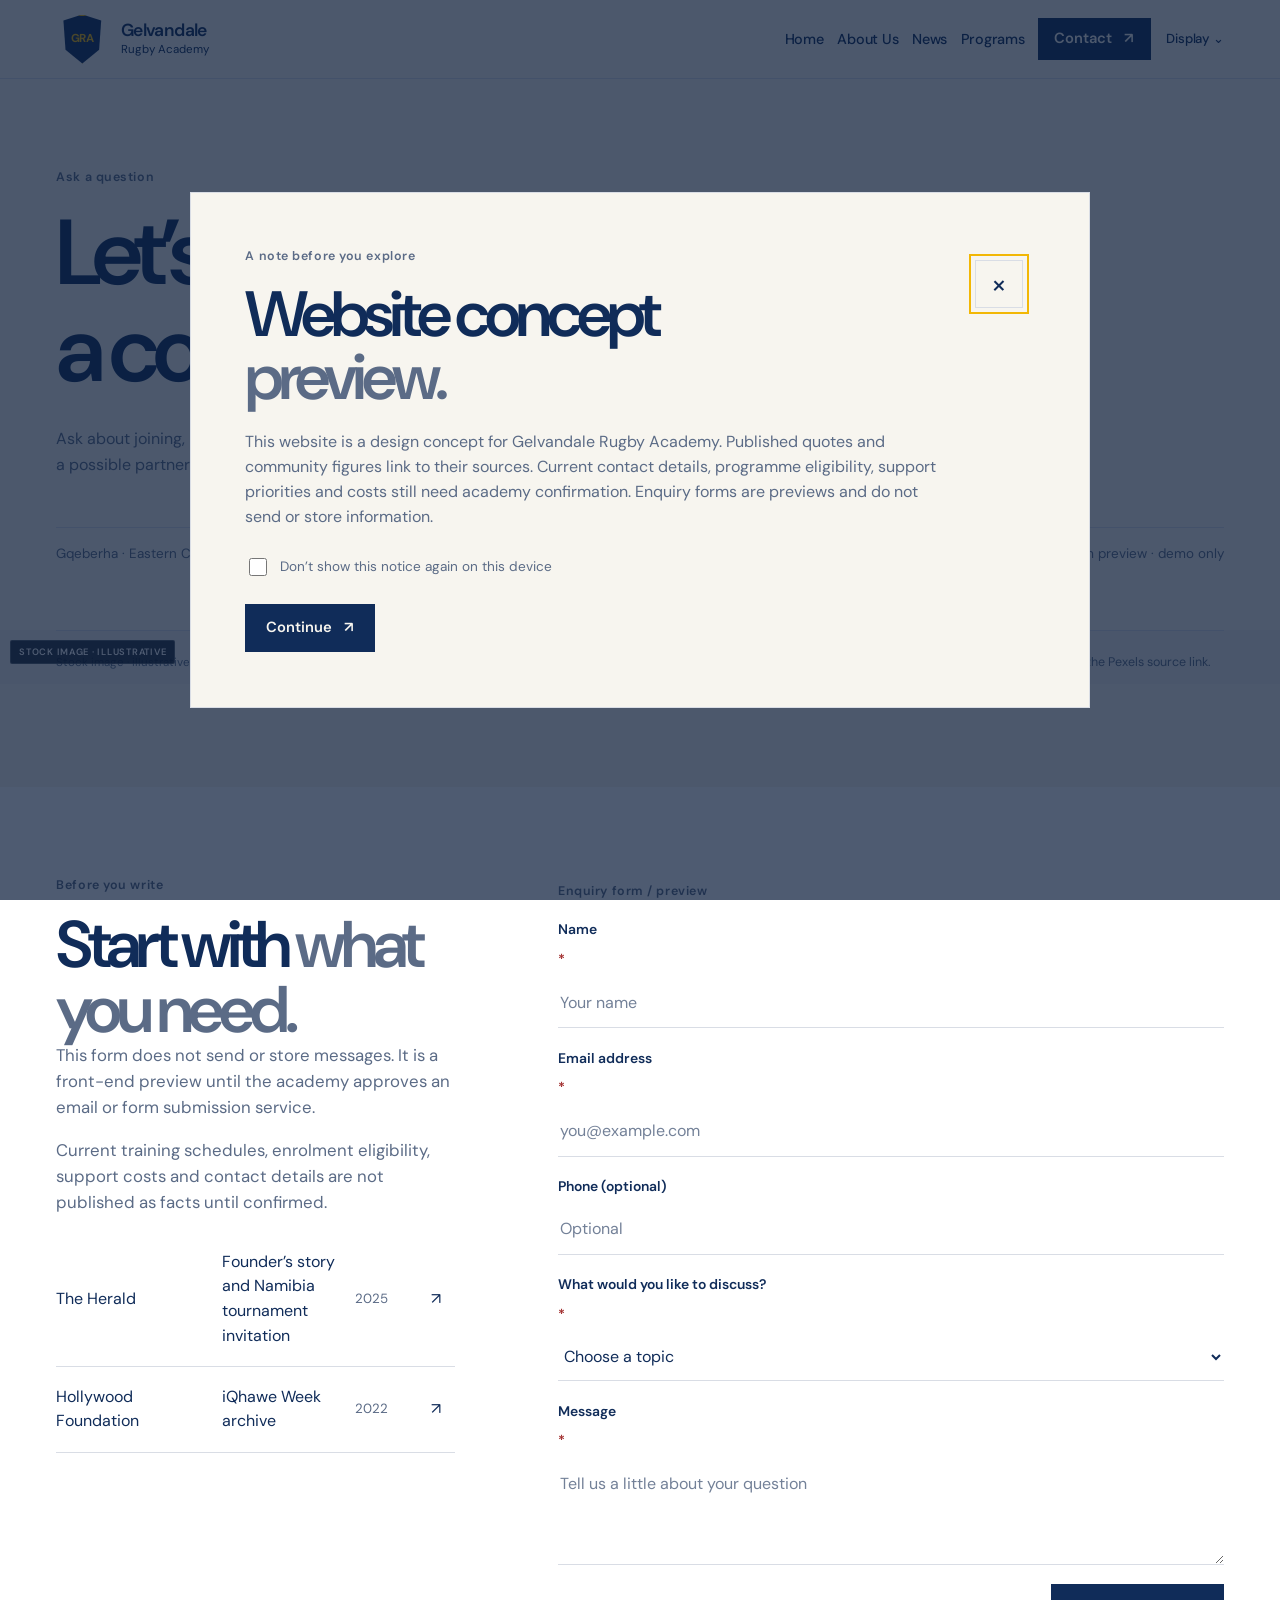
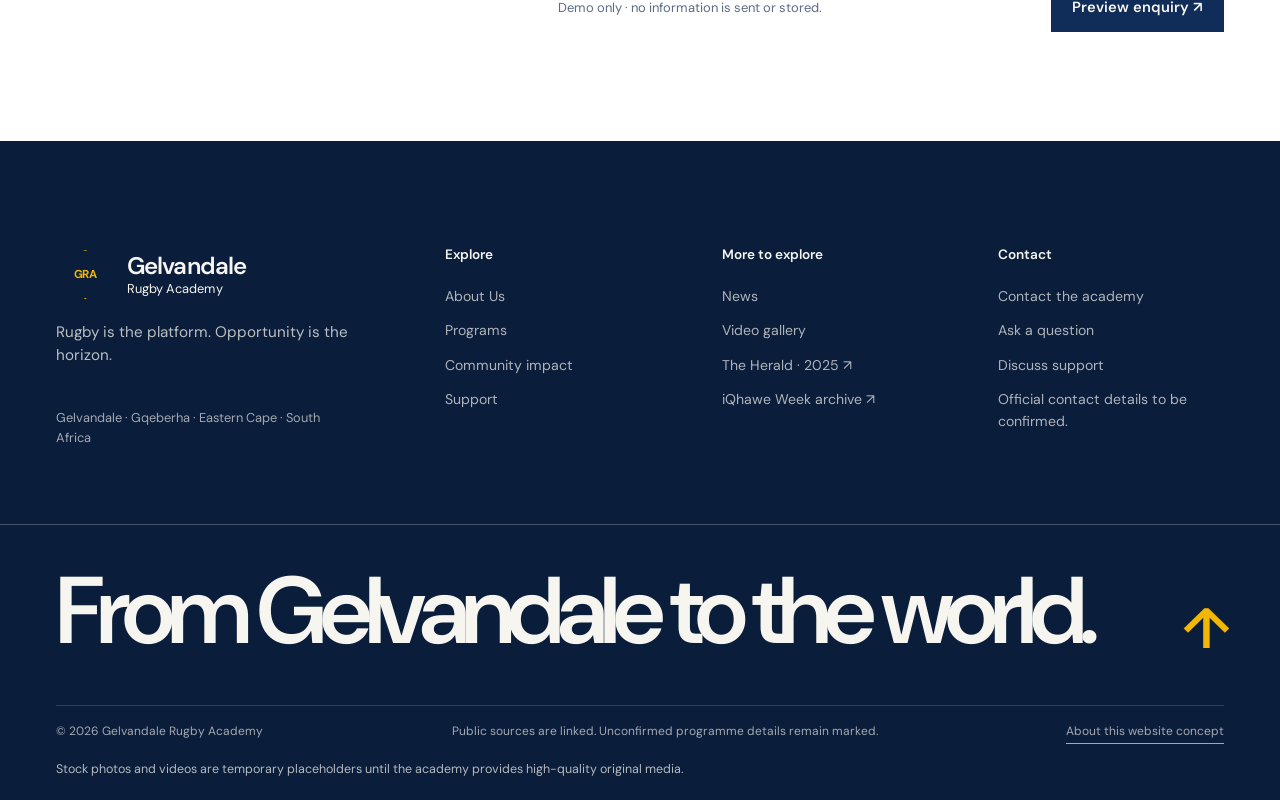
==== contact/index.html @ 2fa2b425 "gg" ====
<!DOCTYPE html>
<html lang="en-ZA"><head><meta charset="utf-8"><meta content="width=device-width,initial-scale=1" name="viewport"><meta content="#102c59" name="theme-color"><meta content="Prepare an enquiry for Gelvandale Rugby Academy. The form is a demo and does not send information." name="description"><title>Contact | Gelvandale Rugby Academy</title><link href="https://fonts.googleapis.com" rel="preconnect"><link crossorigin="" href="https://fonts.gstatic.com" rel="preconnect"><link href="https://fonts.googleapis.com/css2?family=DM+Sans:wght@400;600&amp;display=swap" rel="stylesheet"><link href="../styles.css" rel="stylesheet"></head><body data-page="contact"><a class="skip-link" href="#main-content">Skip to content</a><div aria-hidden="true" class="scroll-progress" id="scroll-progress"></div>
<header class="site-header" id="top">
<div class="nav-wrap page-shell">
<a aria-label="Gelvandale Rugby Academy home" class="brand" data-page-link="home" href="../index.html">
<span aria-hidden="true" class="brand-crest"><img alt="" data-crest="" data-crest-live="https://rugby-academy.netlify.app/gelvandale-rugby-academy-crest.jpg" data-crest-local="../assets/gelvandale-rugby-academy-crest.jpg" decoding="async" height="56" src="https://rugby-academy.netlify.app/gelvandale-rugby-academy-crest.jpg" width="50"><span class="brand-crest-fallback" hidden="">GRA</span></span>
<span class="brand-name">Gelvandale<span>Rugby Academy</span></span>
</a>
<nav aria-label="Main navigation" class="desktop-nav">
<a class="nav-link" data-page-link="home" href="../index.html">Home</a>
<a class="nav-link" data-page-link="our-story" href="../our-story/">About Us</a>
<a class="nav-link" data-page-link="news" href="../news/">News</a>
<a class="nav-link" data-page-link="player-pathway" href="../player-pathway/">Programs</a>
<a class="button button-primary button-nav" data-page-link="contact" href="../contact/">Contact <span aria-hidden="true">↗</span></a>
<div class="display-wrap">
<button aria-controls="display-menu" aria-expanded="false" class="nav-text-button" id="display-toggle" type="button">Display <span aria-hidden="true">⌄</span></button>
<div class="display-menu" hidden id="display-menu">
<p class="menu-heading">Make it comfortable</p>
<label class="setting-row"><span><b>Dark mode</b><small>A darker page surface</small></span><input data-preference="theme" id="dark-mode-toggle" role="switch" type="checkbox"></label>
<label class="setting-row"><span><b>Reduce animation</b><small>Less movement on the page</small></span><input data-preference="motion" id="reduce-motion-toggle" role="switch" type="checkbox"></label>
</div>
</div>
</nav>
<button aria-controls="mobile-nav" aria-expanded="false" aria-label="Open navigation menu" class="menu-toggle" id="menu-toggle" type="button"><span></span><span></span></button>
</div>
<div aria-hidden="true" aria-labelledby="mobile-nav-title" aria-modal="true" class="mobile-nav" hidden="" id="mobile-nav" role="dialog" tabindex="-1">
<div class="mobile-nav-frame">
<div class="mobile-nav-top">
<a aria-label="Gelvandale Rugby Academy home" class="mobile-menu-brand" data-page-link="home" href="../index.html">
<span aria-hidden="true" class="brand-crest"><img alt="" data-crest="" data-crest-live="https://rugby-academy.netlify.app/gelvandale-rugby-academy-crest.jpg" data-crest-local="../assets/gelvandale-rugby-academy-crest.jpg" decoding="async" height="52" src="https://rugby-academy.netlify.app/gelvandale-rugby-academy-crest.jpg" width="48"><span class="brand-crest-fallback" hidden="">GRA</span></span>
<span class="mobile-wordmark">Gelvandale<small>Rugby Academy</small></span>
</a>
<span class="mobile-nav-context">Gqeberha <span aria-hidden="true">/</span> Eastern Cape</span>
<button aria-label="Close navigation menu" class="mobile-nav-close" id="mobile-nav-close" type="button"><span>Close</span><b aria-hidden="true">×</b></button>
</div>
<div class="mobile-nav-intro">
<p class="descriptor">Explore the academy</p>
<h2 id="mobile-nav-title">Choose your next step.</h2>
</div>
<nav aria-label="Primary navigation" class="mobile-nav-links">
<a class="mobile-nav-link" data-page-link="home" href="../index.html"><span class="mobile-nav-index">01</span><span class="mobile-nav-label">Home<small>Start here</small></span><span aria-hidden="true" class="mobile-nav-arrow">↗</span></a>
<a class="mobile-nav-link" data-page-link="our-story" href="../our-story/"><span class="mobile-nav-index">02</span><span class="mobile-nav-label">About Us<small>Purpose and people</small></span><span aria-hidden="true" class="mobile-nav-arrow">↗</span></a>
<a class="mobile-nav-link" data-page-link="news" href="../news/"><span class="mobile-nav-index">03</span><span class="mobile-nav-label">News<small>Published stories and updates</small></span><span aria-hidden="true" class="mobile-nav-arrow">↗</span></a>
<a class="mobile-nav-link" data-page-link="player-pathway" href="../player-pathway/"><span class="mobile-nav-index">04</span><span class="mobile-nav-label">Programs<small>Explore development pathways</small></span><span aria-hidden="true" class="mobile-nav-arrow">↗</span></a>
<a class="mobile-nav-link" data-page-link="contact" href="../contact/"><span class="mobile-nav-index">05</span><span class="mobile-nav-label">Contact<small>Ask the academy a question</small></span><span aria-hidden="true" class="mobile-nav-arrow">↗</span></a>
</nav>
<div class="mobile-nav-bottom">
<div class="mobile-nav-bottom-copy"><span class="mobile-nav-eyebrow">A clear next step</span><p>Explore Programs, then contact the academy when you’re ready.</p></div>
</div>
<details class="mobile-display-settings">
<summary>Display preferences <span aria-hidden="true">＋</span></summary>
<div class="mobile-display-options">
<label class="setting-row"><span><b>Dark mode</b><small>Use a darker page surface</small></span><input data-preference="theme" id="dark-mode-toggle-mobile" role="switch" type="checkbox"></label>
<label class="setting-row"><span><b>Reduce animation</b><small>Reduce moving effects</small></span><input data-preference="motion" id="reduce-motion-toggle-mobile" role="switch" type="checkbox"></label>
</div>
</details>
</div>
</div>
</header><main id="main-content"><section class="inner-hero" id="ask"><div class="page-shell" data-reveal=""><p class="descriptor">Ask a question</p><h1 class="display-title"><span class="title-line-parent"><span class="title-line">Let’s start</span></span><span class="title-line-parent"><span class="title-line">a conversation.</span></span></h1><p class="hero-description">Ask about joining, player development, education pathways, community support or a possible partnership. Official contact details need confirmation.</p><div class="inner-meta"><span>Gqeberha · Eastern Cape</span><span>Enquiry form preview · demo only</span></div></div></section><figure class="source-feature page-shell" data-reveal=""><img alt="Men playing rugby on a field; temporary Pexels stock image, not a Gelvandale Rugby Academy photograph." data-public-media="" data-stock-placeholder="" decoding="async" loading="lazy" src="https://images.pexels.com/photos/3693105/pexels-photo-3693105.jpeg?auto=compress&amp;cs=tinysrgb&amp;w=1400"><span aria-hidden="true" class="stock-media-badge">STOCK IMAGE · ILLUSTRATIVE</span><figcaption><span>Stock image · illustrative placeholder</span><a href="https://www.pexels.com/photo/photo-of-men-playing-rugby-3693105/" rel="noopener noreferrer" target="_blank">Open Pexels stock source ↗</a></figcaption></figure>
<section class="inner-section"><div class="page-shell inner-two-col" data-reveal=""><div><p class="descriptor">Before you write</p><h2 class="section-title">Start with <span>what you need.</span></h2><div class="inner-copy"><p>This form does not send or store messages. It is a front-end preview until the academy approves an email or form submission service.</p><p>Current training schedules, enrolment eligibility, support costs and contact details are not published as facts until confirmed.</p></div><div class="source-row" data-reveal=""><span>The Herald</span><a href="https://theherald.co.za/sport/rugby/2025-10-21-gelvandale-rugby-academy-invited-to-play-in-namibia/" rel="noopener noreferrer" target="_blank">Founder’s story and Namibia tournament invitation</a><small>2025</small><span aria-hidden="true">↗</span></div><div class="source-row" data-reveal=""><span>Hollywood Foundation</span><a href="https://hollywoodfoundation.co.za/category/iqhawe-week/" rel="noopener noreferrer" target="_blank">iQhawe Week archive</a><small>2022</small><span aria-hidden="true">↗</span></div></div><div class="start-panel"><p class="descriptor">Enquiry form / preview</p><form class="enquiry-form" data-demo-form="" id="demo-enquiry-form"><label>Name <span aria-hidden="true">*</span><input autocomplete="name" name="name" placeholder="Your name" required=""></label><label>Email address <span aria-hidden="true">*</span><input autocomplete="email" name="email" placeholder="you@example.com" required="" type="email"></label><label>Phone (optional)<input autocomplete="tel" name="phone" placeholder="Optional" type="tel"></label><label>What would you like to discuss? <span aria-hidden="true">*</span><select id="enquiry-topic" name="topic" required=""><option value="">Choose a topic</option><option>Joining the academy</option><option>Player development</option><option>Education pathway</option><option>Player pathway</option><option>Partnership or sponsorship</option><option>Community support</option><option>Media enquiry</option><option>Other</option></select></label><label>Message <span aria-hidden="true">*</span><textarea name="message" placeholder="Tell us a little about your question" required=""></textarea></label><div class="form-submit-row"><span class="form-demo-note">Demo only · no information is sent or stored.</span><button class="button button-primary" type="submit">Preview enquiry ↗</button></div><p aria-live="polite" class="form-status" data-form-status="" role="status"></p></form></div></div></section></main><footer class="site-footer"><div class="page-shell footer-main"><div class="footer-brand"><a class="brand brand-footer" href="../index.html"><span aria-hidden="true" class="brand-crest"><img alt="" data-crest="" data-crest-live="https://rugby-academy.netlify.app/gelvandale-rugby-academy-crest.jpg" data-crest-local="../assets/gelvandale-rugby-academy-crest.jpg" decoding="async" height="56" src="https://rugby-academy.netlify.app/gelvandale-rugby-academy-crest.jpg" width="50"><span class="brand-crest-fallback" hidden="">GRA</span></span><span class="brand-name">Gelvandale<span>Rugby Academy</span></span></a><p>Rugby is the platform. Opportunity is the horizon.</p><p class="footer-location">Gelvandale · Gqeberha · Eastern Cape · South Africa</p></div><div class="footer-link-group"><h2>Explore</h2><a href="../our-story/">About Us</a><a href="../player-pathway/">Programs</a><a href="../impact/">Community impact</a><a href="../support/">Support</a></div><div class="footer-link-group"><h2>More to explore</h2><a href="../news/">News</a><a href="../media/">Video gallery</a><a href="https://theherald.co.za/sport/rugby/2025-10-21-gelvandale-rugby-academy-invited-to-play-in-namibia/" rel="noopener noreferrer" target="_blank">The Herald · 2025 ↗</a><a href="https://hollywoodfoundation.co.za/category/iqhawe-week/" rel="noopener noreferrer" target="_blank">iQhawe Week archive ↗</a></div><div class="footer-link-group"><h2>Contact</h2><a href="../contact/">Contact the academy</a><a href="../contact/#ask">Ask a question</a><a href="../support/">Discuss support</a><p class="footer-placeholder">Official contact details to be confirmed.</p></div></div><div class="page-shell footer-bottom"><a class="footer-bigline" href="../index.html#top">From Gelvandale to the world. <span aria-hidden="true">↑</span></a><div class="footer-legal"><span>© <span data-year="">2026</span> Gelvandale Rugby Academy</span><span>Public sources are linked. Unconfirmed programme details remain marked.</span><button data-open-concept="" type="button">About this website concept</button><span class="stock-media-notice">Stock photos and videos are temporary placeholders until the academy provides high-quality original media.</span></div></div></footer><a class="mobile-fixed-cta" href="../contact/">Contact the academy <span aria-hidden="true">↗</span></a><div aria-hidden="true" class="cursor-magnet" id="cursor-magnet">Open</div><dialog aria-labelledby="concept-title" class="concept-dialog" id="concept-dialog"><button aria-label="Close concept notice" class="dialog-close" data-concept-close="" type="button">×</button><p class="descriptor">A note before you explore</p><h2 class="section-title" id="concept-title">Website concept <span>preview.</span></h2><p>This website is a design concept for Gelvandale Rugby Academy. Published quotes and community figures link to their sources. Current contact details, programme eligibility, support priorities and costs still need academy confirmation. Enquiry forms are previews and do not send or store information.</p><label class="concept-remember"><input id="concept-remember" type="checkbox"> Don’t show this notice again on this device</label><button class="button button-primary" data-concept-close="" type="button">Continue <span aria-hidden="true">↗</span></button></dialog><script defer src="https://cdn.jsdelivr.net/npm/gsap@3.13.0/dist/gsap.min.js"></script><script defer src="https://cdn.jsdelivr.net/npm/gsap@3.13.0/dist/ScrollTrigger.min.js"></script><script defer src="https://cdn.jsdelivr.net/npm/gsap@3.13.0/dist/SplitText.min.js"></script><script defer src="https://cdn.jsdelivr.net/npm/lenis@1.1.20/dist/lenis.min.js"></script><script defer src="../script.js"></script></body></html>
---- styles.css ----
:root {
  color-scheme: light;
  --navy: #102c59;
  --navy-deep: #0a1d3b;
  --gold: #f2b705;
  --paper: #f7f5ef;
  --ink: #102c59;
  --ink-muted: #5b6b86;
  --line: #d9dde5;
  --surface: #ffffff;
  --surface-soft: #f0efe9;
  --on-navy: #f7f5ef;
  --button-primary-bg: #102c59;
  --button-primary-fg: #f7f5ef;
  --button-secondary-bg: #f2b705;
  --button-secondary-fg: #102c59;
  --font: "DM Sans", system-ui, -apple-system, BlinkMacSystemFont, "Segoe UI", sans-serif;
  --shell: 1480px;
  --gutter: clamp(1.1rem, 4.4vw, 5.75rem);
  --space-section: clamp(5.25rem, 13vh, 10.5rem);
  --ease: cubic-bezier(.22,.61,.36,1);
  --t-fast: .2s;
  --t-normal: .45s;
}
html[data-theme="dark"] {
  color-scheme: dark;
  --paper: #0a1d3b;
  --ink: #f7f5ef;
  --ink-muted: #c2ccdc;
  --line: #314563;
  --surface: #102c59;
  --surface-soft: #102746;
  --on-navy: #f7f5ef;
  --button-primary-bg: #f7f5ef;
  --button-primary-fg: #0a1d3b;
  --button-secondary-bg: #f2b705;
  --button-secondary-fg: #102c59;
}
* { box-sizing: border-box; }
html { scroll-behavior: smooth; scroll-padding-top: 6rem; background: var(--paper); }
body { margin: 0; background: var(--paper); color: var(--ink); font-family: var(--font); font-weight: 400; line-height: 1.55; -webkit-font-smoothing: antialiased; text-rendering: optimizeLegibility; transition: background-color .25s, color .25s; }
body.menu-open, body.dialog-open { overflow: hidden; }
img, video, iframe { max-width: 100%; }
img { display: block; width: 100%; height: auto; }
button, input, select, textarea { font: inherit; }
button, a { -webkit-tap-highlight-color: transparent; }
a { color: inherit; text-decoration: none; }
button { color: inherit; }
button:focus-visible, a:focus-visible, input:focus-visible, select:focus-visible, textarea:focus-visible, summary:focus-visible { outline: 2px solid var(--gold); outline-offset: 4px; }
[hidden] { display: none !important; }
::selection { background: var(--gold); color: var(--navy); }
.page-shell { width: min(var(--shell), 100%); margin-inline: auto; padding-inline: var(--gutter); }
.section-pad { padding-block: var(--space-section); }
.skip-link { position: fixed; z-index: 2000; left: 1rem; top: 1rem; padding: .8rem 1rem; background: var(--gold); color: var(--navy); transform: translateY(-180%); }
.skip-link:focus { transform: translateY(0); }
.sr-only { position: absolute !important; width: 1px; height: 1px; padding: 0; margin: -1px; overflow: hidden; clip: rect(0,0,0,0); white-space: nowrap; border: 0; }
.scroll-progress { position: fixed; inset: 0 auto auto 0; z-index: 1500; height: 3px; width: 100%; background: var(--gold); transform: scaleX(0); transform-origin: left; pointer-events: none; }

/* Header */
.site-header { position: sticky; top: 0; z-index: 1000; background: var(--paper); border-bottom: 1px solid var(--line); }
.nav-wrap { min-height: 84px; display: flex; align-items: center; justify-content: space-between; gap: clamp(1rem, 2.4vw, 2.8rem); }
.brand { flex: 0 0 auto; display: inline-flex; align-items: center; gap: .78rem; min-width: 0; text-decoration: none; }
.brand:focus-visible { outline: 2px solid var(--gold); outline-offset: 5px; }
.brand:hover .brand-name { color: var(--ink-muted); }
.brand-crest { display: grid; place-items: center; width: 52px; height: 56px; flex: 0 0 52px; border: 0; background: transparent; color: var(--ink); overflow: visible; }
.brand-crest img { display: block; width: 100%; height: 100%; object-fit: contain; object-position: center; }
.brand-crest-fallback { display: grid; place-items: center; width: 42px; height: 49px; border: 1px solid var(--gold); background: var(--navy); color: var(--gold); clip-path: polygon(50% 0, 95% 12%, 90% 72%, 50% 100%, 10% 72%, 5% 12%); font-size: .72rem; font-weight: 700; letter-spacing: -.03em; }
.brand-crest-fallback[hidden] { display: none !important; }
.brand-name { display: grid; font-size: 1.09rem; font-weight: 600; letter-spacing: -.035em; line-height: 1.03; white-space: nowrap; }
.brand-name span { margin-top: .22rem; font-size: .72rem; font-weight: 400; letter-spacing: .005em; }
.desktop-nav { display: flex; align-items: center; justify-content: flex-end; gap: clamp(.85rem, 1.45vw, 1.45rem); margin-left: auto; }
.desktop-nav > a:not(.button), .nav-text-button { color: var(--ink); font-size: .9rem; font-weight: 500; letter-spacing: -.015em; position: relative; white-space: nowrap; text-decoration: none; }
.desktop-nav > a:not(.button)::after, .nav-text-button::after { content: ""; position: absolute; left: 0; right: 100%; bottom: -.35rem; height: 1px; background: currentColor; transition: right var(--t-fast) var(--ease); }
.desktop-nav > a:not(.button):hover::after, .nav-text-button:hover::after, .desktop-nav > a[aria-current="page"]::after { right: 0; }
.nav-text-button { padding: .55rem 0; border: 0; background: transparent; cursor: pointer; }
.display-wrap { position: relative; }
.display-menu { position: absolute; right: -1.4rem; top: calc(100% + 1.1rem); width: min(325px, calc(100vw - 2rem)); padding: 1.35rem; background: var(--surface); border: 1px solid var(--line); z-index: 30; }
.menu-heading { margin: 0 0 1rem; font-size: 1.1rem; font-weight: 600; letter-spacing: -.03em; }
.setting-row { display: flex; align-items: center; justify-content: space-between; gap: 1rem; padding-block: 1rem; border-top: 1px solid var(--line); cursor: pointer; }
.setting-row b, .setting-row small { display: block; }
.setting-row b { font-size: .94rem; font-weight: 600; }
.setting-row small { margin-top: .25rem; color: var(--ink-muted); font-size: .79rem; }
.setting-row input { width: 2.5rem; height: 1.35rem; flex: 0 0 auto; accent-color: var(--gold); cursor: pointer; }
.button { display: inline-flex; min-height: 48px; align-items: center; justify-content: center; gap: .75rem; border: 1px solid transparent; padding: .8rem 1.25rem; border-radius: 0; text-align: center; font-weight: 600; font-size: .92rem; line-height: 1.2; cursor: pointer; transition: transform var(--t-fast) var(--ease), background-color var(--t-fast), color var(--t-fast); }
.button:hover { transform: translateY(-2px); }
.button-primary { background: var(--button-primary-bg); color: var(--button-primary-fg); }
.button-secondary { background: var(--button-secondary-bg); color: var(--button-secondary-fg); }
.button-outline { border-color: currentColor; color: inherit; background: transparent; }
.button-nav { min-height: 44px; padding: .72rem 1.05rem; white-space: nowrap; flex: 0 0 auto; }
.menu-toggle { display: none; flex: 0 0 46px; width: 46px; height: 46px; background: transparent; border: 1px solid var(--line); align-items: center; justify-content: center; flex-direction: column; gap: 6px; cursor: pointer; }
.menu-toggle:focus-visible, .mobile-nav-close:focus-visible, .nav-text-button:focus-visible { outline: 2px solid var(--gold); outline-offset: 3px; }
.menu-toggle span { display: block; width: 18px; height: 2px; background: currentColor; transition: transform var(--t-fast), width var(--t-fast); }
.mobile-nav { position: fixed; inset: 0; z-index: 1200; overflow-y: auto; background: var(--navy-deep); color: var(--on-navy); padding: clamp(1.25rem, 4vw, 3rem) var(--gutter) 2rem; display: flex; flex-direction: column; }
.mobile-nav-top { display: flex; align-items: flex-start; justify-content: space-between; padding-bottom: 2rem; border-bottom: 1px solid rgba(247,245,239,.25); }
.mobile-nav-top > span { display: grid; font-size: 1.2rem; font-weight: 600; letter-spacing: -.05em; line-height: 1.1; }
.mobile-nav-top small { margin-top: .3rem; font-size: .75rem; font-weight: 400; letter-spacing: .01em; }
.mobile-nav-close { display: flex; align-items: center; gap: .65rem; background: transparent; border: 0; font-size: .9rem; cursor: pointer; }
.mobile-nav-close b { font-size: 1.9rem; font-weight: 400; line-height: .8; }
.mobile-nav > a { display: flex; align-items: baseline; gap: 1rem; padding: .55rem 0; border-bottom: 1px solid rgba(247,245,239,.16); font-size: clamp(2.1rem, 8.7vw, 4.7rem); font-weight: 600; letter-spacing: -.065em; line-height: 1.08; }
.mobile-nav > a span { flex: 0 0 2rem; font-size: .83rem; letter-spacing: 0; color: var(--gold); font-weight: 400; }
.mobile-nav-bottom { margin-top: auto; padding-top: 2.2rem; display: flex; align-items: center; justify-content: space-between; gap: 1.5rem; flex-wrap: wrap; }
.mobile-nav-bottom p { margin: 0; font-size: .92rem; color: rgba(247,245,239,.75); }

/* Type and links */
.descriptor { margin: 0 0 1.2rem; color: var(--ink-muted); font-size: .78rem; font-weight: 600; letter-spacing: .045em; line-height: 1.35; }
.display-title, .section-title { margin: 0; font-weight: 600; letter-spacing: -.075em; line-height: .98; }
.display-title { font-size: clamp(3.2rem, 7.2vw, 8.8rem); max-width: 10ch; }
.title-line-parent { display: block; overflow: clip; padding-block: .035em; }
.title-line { display: block; }
.section-title { font-size: clamp(2.6rem, 5.15vw, 6.1rem); max-width: 14ch; }
.section-title > span { color: var(--ink-muted); }
.text-link, .text-link-button { display: inline-flex; align-items: center; gap: .55rem; width: fit-content; padding: 0 0 .25rem; border: 0; border-bottom: 1px solid currentColor; background: transparent; color: inherit; font-weight: 600; font-size: .93rem; text-align: left; cursor: pointer; }
.text-link span, .text-link-button span { transition: transform var(--t-fast) var(--ease); }
.text-link:hover span, .text-link-button:hover span { transform: translate(3px, -2px); }
.button-row { display: flex; align-items: center; flex-wrap: wrap; gap: 1.3rem; margin-top: 2rem; }
.section-heading { max-width: 850px; margin-bottom: clamp(2rem, 5vw, 4.5rem); }
.section-heading > p:not(.descriptor) { max-width: 52ch; margin: 1.6rem 0 0; color: var(--ink-muted); font-size: clamp(1rem, 1.1vw, 1.15rem); }
.heading-with-link { display: flex; align-items: flex-end; justify-content: space-between; gap: 2rem; max-width: none; }
.heading-with-link > .text-link { flex: 0 0 auto; margin-bottom: .5rem; }

/* Hero */
.hero { padding-top: clamp(3rem, 8vh, 6.8rem); padding-bottom: 1.5rem; overflow: clip; }
.hero-layout { display: grid; grid-template-columns: minmax(0, .92fr) minmax(0, 1.08fr); gap: clamp(2rem, 5vw, 6.5rem); align-items: center; }
.hero-copy { padding-block: 1.4rem; }
.hero-copy .descriptor { margin-bottom: 1.6rem; }
.hero-subline { margin: 1.65rem 0 .5rem; font-size: clamp(1.25rem, 1.8vw, 1.85rem); font-weight: 600; letter-spacing: -.04em; }
.hero-description { max-width: 47ch; margin: 1rem 0 0; color: var(--ink-muted); font-size: clamp(1rem, 1.15vw, 1.15rem); line-height: 1.65; }
.hero-note { margin: 2rem 0 0; max-width: 35ch; padding-left: 1rem; border-left: 2px solid var(--gold); font-size: .83rem; color: var(--ink-muted); }
.hero-media-grid { display: grid; grid-template-columns: 1fr .72fr .72fr; grid-template-rows: repeat(3, minmax(110px, 1fr)); gap: clamp(.45rem, 1.15vw, 1rem); min-height: min(67vh, 730px); }
.hero-media { position: relative; overflow: hidden; background: var(--surface-soft); min-width: 0; }
.hero-media .inline-video, .hero-media .video-trigger { height: 100%; }
.hero-media-one { grid-column: 1 / 3; grid-row: 1 / 3; }
.hero-media-two { grid-column: 3; grid-row: 1; }
.hero-media-three { grid-column: 3; grid-row: 2; }
.hero-media-four { grid-column: 1; grid-row: 3; }
.hero-media-five { grid-column: 2 / 4; grid-row: 3; }
.hero-media-six { display: none; }
.inline-video { position: relative; width: 100%; aspect-ratio: 16 / 9; overflow: hidden; background: #0a1d3b; }
.inline-video iframe { position: absolute; inset: 0; width: 100%; height: 100%; border: 0; }
.video-trigger { position: absolute; inset: 0; display: block; width: 100%; height: 100%; padding: 0; border: 0; overflow: hidden; background: #0a1d3b; cursor: pointer; text-align: left; }
.video-trigger img { width: 100%; height: 100%; object-fit: cover; transition: transform .7s var(--ease); }
.video-trigger:hover img { transform: scale(1.035); }
.video-play { position: absolute; left: 1rem; bottom: 1rem; display: grid; place-items: center; width: 2.6rem; height: 2.6rem; border-radius: 50%; background: var(--gold); color: var(--navy); font-size: .72rem; padding-left: 2px; }
.video-chip { position: absolute; left: 4.2rem; bottom: 1.35rem; color: #fff; font-size: .74rem; font-weight: 600; text-shadow: 0 1px 8px rgba(0,0,0,.6); }
.hero-media-one .video-play { width: 3.2rem; height: 3.2rem; }
.hero-foot { display: flex; justify-content: space-between; gap: 1rem; padding-top: 1.35rem; color: var(--ink-muted); font-size: .85rem; }
.hero-foot i { padding-left: .45rem; color: var(--ink); font-style: normal; }

/* Pathways */
.pathways { background: var(--paper); }
.pathway-grid { display: grid; grid-template-columns: repeat(4, minmax(0, 1fr)); gap: clamp(1rem, 2vw, 2rem); }
.pathway-card { min-width: 0; }
.pathway-image-button { position: relative; display: block; aspect-ratio: 4 / 5; padding: 0; border: 0; background: var(--surface-soft); overflow: hidden; width: 100%; text-align: left; cursor: pointer; }
.pathway-image-button img { width: 100%; height: 100%; object-fit: cover; transition: transform .7s var(--ease); }
.pathway-image-button:hover img { transform: scale(1.035); }
.pathway-number { position: absolute; top: 1rem; left: 1rem; font-size: .85rem; color: #fff; text-shadow: 0 1px 8px rgba(0,0,0,.65); }
.pathway-open { position: absolute; right: .85rem; bottom: .85rem; display: grid; place-items: center; width: 2.8rem; height: 2.8rem; background: var(--gold); color: var(--navy); font-size: 1.2rem; }
.pathway-card-copy { padding-top: 1.2rem; }
.pathway-card-copy .descriptor { margin-bottom: .65rem; }
.pathway-card h3, .media-card h3, .support-card h3 { margin: 0; font-size: clamp(1.3rem, 1.7vw, 1.8rem); line-height: 1.13; letter-spacing: -.045em; font-weight: 600; }
.pathway-card-copy > p:not(.descriptor) { min-height: 5.3rem; margin: .8rem 0 1.2rem; color: var(--ink-muted); font-size: .95rem; }
.card-actions { display: flex; align-items: center; flex-wrap: wrap; justify-content: space-between; gap: 1rem; padding-top: .8rem; border-top: 1px solid var(--line); }
.card-actions .text-link, .card-actions .text-link-button { font-size: .86rem; }

/* Facts */
.facts { background: var(--surface); }
.facts-layout { display: grid; grid-template-columns: minmax(0, .8fr) minmax(0, 1.2fr); gap: clamp(3rem, 9vw, 10rem); align-items: start; }
.facts-lead > p:not(.descriptor) { max-width: 37ch; color: var(--ink-muted); margin: 1.5rem 0 1.6rem; }
.fact-carousel { border-top: 1px solid var(--line); }
.fact-slide { padding-block: 1.6rem 2.5rem; }
.fact-index { color: var(--ink-muted); font-size: .76rem; font-weight: 600; letter-spacing: .05em; }
.fact-big { margin: 1.7rem 0 .5rem; font-size: clamp(3.4rem, 7vw, 7rem); font-weight: 600; letter-spacing: -.075em; line-height: .94; }
.fact-slide h3 { max-width: 18ch; margin: .75rem 0 1rem; font-size: clamp(1.35rem, 2vw, 2rem); font-weight: 600; letter-spacing: -.045em; line-height: 1.15; }
.fact-slide > p:not(.fact-big) { max-width: 56ch; color: var(--ink-muted); }
.carousel-controls { display: flex; align-items: center; gap: .9rem; padding-block: 1rem; border-top: 1px solid var(--line); }
.circle-button { display: inline-grid; place-items: center; flex: 0 0 auto; width: 2.8rem; height: 2.8rem; border: 1px solid var(--line); border-radius: 50%; background: transparent; font-size: 1rem; cursor: pointer; transition: background var(--t-fast), color var(--t-fast), border-color var(--t-fast); }
.circle-button:hover { background: var(--gold); color: var(--navy); border-color: var(--gold); }
.carousel-count { color: var(--ink-muted); font-size: .78rem; font-weight: 600; letter-spacing: .04em; }

/* Media rail */
.media-section { overflow: hidden; }
.media-rail { display: grid; grid-auto-columns: minmax(275px, 34%); grid-auto-flow: column; gap: clamp(1rem, 2vw, 2rem); overflow-x: auto; overscroll-behavior-inline: contain; padding-bottom: .9rem; scroll-snap-type: x mandatory; cursor: default; }
.media-card { min-width: 0; scroll-snap-align: start; }
.media-card .inline-video { aspect-ratio: 16 / 9; }
.media-card-meta { margin: 1.1rem 0 .45rem; color: var(--ink-muted); font-size: .78rem; }
.media-card h3 { font-size: clamp(1.4rem, 2vw, 2.1rem); }

/* People quotes */
.people-section { background: var(--surface); }
.people-layout { display: grid; grid-template-columns: minmax(0, .8fr) minmax(0, 1.2fr); gap: clamp(3rem, 8vw, 9rem); align-items: start; }
.people-intro { max-width: 36ch; color: var(--ink-muted); margin: 1.5rem 0 2rem; }
.quote-controls { display: flex; align-items: center; gap: .75rem; margin-top: 2rem; }
.people-quote { margin: 0; padding: 1.1rem 0 0; border-top: 1px solid var(--line); }
.people-quote blockquote { max-width: 24ch; margin: 0; font-size: clamp(2rem, 4.2vw, 4.8rem); line-height: 1.1; letter-spacing: -.065em; font-weight: 600; }
.people-quote figcaption { display: flex; flex-direction: column; gap: .25rem; margin: 2rem 0 1.1rem; font-size: .86rem; }
.people-quote figcaption span:last-child { color: var(--ink-muted); }

/* Quiz and ask */
.find-path { background: var(--surface-soft); }
.find-path-layout { display: grid; grid-template-columns: minmax(0, .8fr) minmax(0, 1.2fr); gap: clamp(3rem, 8vw, 9rem); align-items: start; }
.find-path-intro > p:not(.descriptor) { max-width: 39ch; color: var(--ink-muted); margin: 1.4rem 0 2.2rem; }
.switch-tabs { display: flex; gap: 1.2rem; border-bottom: 1px solid var(--line); }
.switch-tabs button { position: relative; border: 0; background: transparent; padding: 1rem 0; color: var(--ink-muted); cursor: pointer; font-weight: 400; }
.switch-tabs button[aria-selected="true"] { color: var(--ink); font-weight: 600; }
.switch-tabs button[aria-selected="true"]::after { content: ""; position: absolute; bottom: -1px; left: 0; width: 100%; height: 2px; background: var(--gold); }
.start-panel { padding-top: .4rem; }
.quiz-topline { display: flex; justify-content: space-between; align-items: center; gap: 1rem; color: var(--ink-muted); font-size: .82rem; margin-bottom: 1.5rem; }
.quiz-progress { height: 3px; flex: 1; max-width: 150px; background: var(--line); }
.quiz-progress i { display: block; height: 100%; width: 25%; background: var(--gold); transition: width var(--t-normal); }
#path-quiz fieldset { border: 0; padding: 0; margin: 0; }
#path-quiz legend { margin-bottom: 1.1rem; font-size: clamp(1.8rem, 3.2vw, 3rem); font-weight: 600; line-height: 1.05; letter-spacing: -.055em; }
.choice-row { display: flex; align-items: center; gap: .9rem; padding: 1rem .1rem; border-bottom: 1px solid var(--line); cursor: pointer; }
.choice-row input { appearance: none; width: 1.15rem; height: 1.15rem; border: 1px solid var(--ink-muted); border-radius: 50%; flex: 0 0 auto; margin: 0; }
.choice-row input:checked { border: 5px solid var(--gold); background: var(--ink); }
.choice-row input:focus-visible { outline: 2px solid var(--gold); outline-offset: 3px; }
.quiz-actions { display: flex; align-items: center; justify-content: space-between; gap: 1rem; margin-top: 1.5rem; }
.inline-error { min-height: 1.2em; color: #9f2929; font-size: .87rem; margin: .7rem 0 0; }
.quiz-result { padding: 1.5rem; background: var(--paper); border: 1px solid var(--line); margin-top: 1.5rem; }
.quiz-result h3 { margin: .25rem 0 .65rem; font-size: 1.5rem; letter-spacing: -.04em; }
.quiz-result p:not(.descriptor) { color: var(--ink-muted); }
.quiz-result .text-link-button { margin-left: 1rem; }
.form-demo-note { font-size: .81rem; color: var(--ink-muted); margin: 0 0 1.25rem; }
.enquiry-form { display: grid; gap: 1.2rem; }
.enquiry-form > label, .form-row > label { display: grid; gap: .5rem; font-size: .87rem; font-weight: 600; }
.enquiry-form label > span { color: #9f2929; }
.enquiry-form input, .enquiry-form select, .enquiry-form textarea { display: block; width: 100%; min-height: 46px; padding: .75rem .1rem; background: transparent; color: var(--ink); border: 0; border-bottom: 1px solid var(--line); border-radius: 0; outline-offset: 4px; font-weight: 400; font-size: 1rem; }
.enquiry-form textarea { min-height: 105px; resize: vertical; }
.enquiry-form input::placeholder, .enquiry-form textarea::placeholder { color: var(--ink-muted); opacity: .85; }
.enquiry-form input:focus, .enquiry-form select:focus, .enquiry-form textarea:focus { outline: 0; border-bottom-color: var(--gold); box-shadow: 0 1px 0 var(--gold); }
.form-submit-row { display: flex; align-items: center; justify-content: space-between; gap: 1rem; flex-wrap: wrap; }
.form-submit-row .form-demo-note { margin: 0; }
.form-status { color: var(--ink-muted); font-size: .88rem; margin: 0; }

/* About */
.about-section { background: var(--paper); }
.about-layout { display: grid; grid-template-columns: minmax(0, .95fr) minmax(0, 1.05fr); gap: clamp(3rem, 8vw, 9rem); align-items: center; }
.about-media { position: relative; aspect-ratio: 4 / 5; background: var(--surface-soft); overflow: hidden; }
.about-media img { width: 100%; height: 100%; object-fit: cover; }
.about-media-label { position: absolute; bottom: 1.3rem; left: 1.3rem; color: white; font-size: .82rem; text-shadow: 0 1px 10px rgba(0,0,0,.7); }
.about-copy > p:not(.descriptor):not(.founder-role) { color: var(--ink-muted); margin: 1.2rem 0; max-width: 54ch; }
.about-quote { margin: 2rem 0 1rem; padding-top: 1.3rem; border-top: 1px solid var(--line); font-size: clamp(1.4rem, 2vw, 2.2rem); font-weight: 600; line-height: 1.2; letter-spacing: -.04em; }
.about-quote cite { display: block; margin-top: 1rem; color: var(--ink-muted); font-size: .82rem; font-weight: 400; font-style: normal; letter-spacing: 0; }
.founder-role { color: var(--ink-muted); font-size: .84rem; margin-bottom: 1.4rem; }

/* Press rows */
.press-section { background: var(--surface); }
.press-rows { border-top: 1px solid var(--line); }
.press-row { display: grid; grid-template-columns: minmax(130px, .35fr) minmax(0, 1fr) 65px 24px; align-items: center; gap: 1.2rem; padding: 1.55rem 0; border-bottom: 1px solid var(--line); }
.press-source, .press-year { color: var(--ink-muted); font-size: .8rem; }
.press-title { font-size: clamp(1.05rem, 1.5vw, 1.45rem); letter-spacing: -.03em; }
.press-arrow { font-size: 1.2rem; transition: transform var(--t-fast); }
.press-row:hover .press-arrow { transform: translate(3px,-3px); }

/* Story index */
.stories-section { background: var(--paper); }
.story-tools { display: flex; justify-content: space-between; align-items: center; gap: 1.5rem; margin-bottom: 2rem; flex-wrap: wrap; }
.story-filter-list { display: flex; align-items: center; flex-wrap: wrap; gap: .4rem; }
.story-filter { min-height: 40px; padding: .55rem .95rem; border: 1px solid var(--line); background: transparent; color: var(--ink-muted); cursor: pointer; font-size: .87rem; }
.story-filter.is-active { background: var(--gold); color: var(--navy); border-color: var(--gold); }
.story-search { display: flex; align-items: center; gap: .6rem; min-width: 240px; border-bottom: 1px solid var(--line); padding: .2rem 0; }
.story-search > span { color: var(--ink-muted); }
.story-search input { flex: 1; min-width: 0; background: transparent; color: var(--ink); border: 0; outline: 0; min-height: 38px; }
.story-search button { width: 32px; height: 32px; border: 0; background: transparent; cursor: pointer; font-size: 1.3rem; }
.story-grid { display: grid; grid-template-columns: repeat(3, minmax(0, 1fr)); column-gap: clamp(1rem, 2vw, 2rem); row-gap: clamp(2.4rem, 5vw, 4.5rem); }
.story-card { min-width: 0; }
.story-card-media { position: relative; display: block; width: 100%; aspect-ratio: 4 / 3; padding: 0; overflow: hidden; background: var(--surface-soft); border: 0; cursor: pointer; text-align: left; }
.story-card-media img { width: 100%; height: 100%; object-fit: cover; transition: transform .7s var(--ease); }
.story-card-media:hover img { transform: scale(1.035); }
.story-number { position: absolute; top: .95rem; left: .95rem; color: white; font-size: .8rem; text-shadow: 0 1px 8px rgba(0,0,0,.65); }
.story-arrow { position: absolute; right: .85rem; bottom: .85rem; display: grid; place-items: center; width: 2.4rem; height: 2.4rem; background: var(--gold); color: var(--navy); font-size: 1.1rem; }
.story-card-copy { padding-top: 1rem; }
.story-card-copy .descriptor { margin-bottom: .55rem; }
.story-card h3 { margin: 0; font-size: clamp(1.25rem, 1.8vw, 1.9rem); font-weight: 600; letter-spacing: -.045em; line-height: 1.13; }
.story-card-copy > p:not(.descriptor) { color: var(--ink-muted); font-size: .92rem; margin: .75rem 0 1rem; }
.empty-state { color: var(--ink-muted); padding: 2rem 0; }

/* Statement band */
.future-band { background: var(--navy-deep); color: var(--on-navy); }
.future-layout { display: grid; grid-template-columns: minmax(0, 1fr) minmax(270px, .75fr); gap: clamp(3rem, 8vw, 9rem); align-items: center; }
.future-copy .descriptor { color: rgba(247,245,239,.72); }
.future-copy .section-title { max-width: 13ch; }
.future-copy .section-title span { color: var(--gold); }
.future-copy > p:not(.descriptor) { max-width: 42ch; color: rgba(247,245,239,.76); margin: 1.5rem 0 2rem; }
.future-image { position: relative; aspect-ratio: 4 / 5; background: #152b49; overflow: hidden; }
.future-image img { width: 100%; height: 100%; object-fit: cover; }
.future-image span { position: absolute; bottom: 1rem; left: 1rem; color: #fff; font-size: .8rem; text-shadow: 0 1px 8px rgba(0,0,0,.6); }

/* Support */
.support-section { background: var(--surface); }
.support-grid { display: grid; grid-template-columns: repeat(4, minmax(0, 1fr)); gap: clamp(1rem, 2.5vw, 2.5rem); }
.support-card { position: relative; padding-top: 1rem; border-top: 1px solid var(--line); }
.support-card > span:first-child { position: absolute; top: .75rem; right: 0; color: var(--ink-muted); font-size: .84rem; }
.support-card .descriptor { padding-right: 2.2rem; margin-bottom: 1rem; }
.support-card h3 { max-width: 13ch; }
.support-card > p:not(.descriptor) { color: var(--ink-muted); font-size: .92rem; min-height: 4.8rem; }
.support-card .text-link { font-size: .83rem; }
.sponsor-quote { max-width: 1000px; margin: clamp(4rem, 8vw, 7rem) auto 0; padding: 2rem 0 0; border-top: 1px solid var(--line); font-size: clamp(1.5rem, 3vw, 3.1rem); line-height: 1.18; letter-spacing: -.05em; font-weight: 600; }
.sponsor-quote cite { display: block; font-size: .83rem; font-style: normal; font-weight: 400; letter-spacing: 0; color: var(--ink-muted); margin: 1.4rem 0; }
.sponsor-quote .text-link { font-size: .9rem; }

/* FAQ and social */
.faq-section { background: var(--paper); }
.faq-layout { display: grid; grid-template-columns: minmax(0, .75fr) minmax(0, 1.25fr); gap: clamp(3rem, 8vw, 9rem); align-items: start; }
.faq-layout > div:first-child > p:not(.descriptor) { max-width: 35ch; color: var(--ink-muted); margin: 1.4rem 0 1.3rem; }
.faq-list { border-top: 1px solid var(--line); }
.faq-item { border-bottom: 1px solid var(--line); }
.faq-item summary { position: relative; padding: 1.2rem 2.5rem 1.2rem 0; cursor: pointer; list-style: none; font-size: clamp(1.1rem, 1.55vw, 1.45rem); letter-spacing: -.035em; font-weight: 600; }
.faq-item summary::-webkit-details-marker { display: none; }
.faq-item summary::after { content: "+"; position: absolute; right: .25rem; top: 50%; transform: translateY(-50%); font-size: 1.7rem; font-weight: 400; transition: transform var(--t-fast); }
.faq-item[open] summary::after { content: "−"; }
.faq-item p { color: var(--ink-muted); margin: 0; padding: 0 2rem 1.3rem 0; max-width: 65ch; }
.faq-random-card { margin-top: 2rem; max-width: 440px; transition: background-color var(--t-fast), color var(--t-fast); }
.faq-random-card.mood-alt { background: var(--navy-deep); color: var(--on-navy); padding: .85rem; }
.faq-random-card.mood-alt .random-media-actions .text-link-button { color: var(--on-navy); }
.faq-random-card .inline-video { aspect-ratio: 4 / 3; }
.random-story-media { margin: 0; }
.random-story-media > a { display: block; aspect-ratio: 4 / 3; overflow: hidden; background: var(--surface-soft); }
.random-story-media img { display: block; width: 100%; height: 100%; object-fit: cover; }
.random-story-media figcaption { display: grid; gap: .45rem; padding: .85rem 0 0; }
.random-story-title { margin: 0; font-size: clamp(1.1rem, 1.5vw, 1.45rem); font-weight: 600; letter-spacing: -.035em; line-height: 1.2; }
.random-story-media .descriptor { margin: 0; }
.random-media-actions { display: flex; justify-content: space-between; gap: 1rem; align-items: center; padding-top: .9rem; flex-wrap: wrap; }
.social-section { background: var(--surface); }
.social-grid { display: grid; grid-template-columns: repeat(4, minmax(0, 1fr)); border-top: 1px solid var(--line); border-bottom: 1px solid var(--line); }
.social-card { position: relative; min-height: 235px; padding: 1.2rem; display: flex; flex-direction: column; border-right: 1px solid var(--line); transition: background-color var(--t-fast); }
.social-card:last-child { border-right: 0; }
.social-card:hover { background: var(--surface-soft); }
.social-card-overline { color: var(--ink-muted); font-size: .79rem; }
.social-card h3 { max-width: 14ch; font-size: clamp(1.4rem, 2.1vw, 2.1rem); font-weight: 600; line-height: 1.1; letter-spacing: -.05em; margin: 1.7rem 0 .7rem; }
.social-card p { max-width: 26ch; color: var(--ink-muted); font-size: .89rem; margin: 0; }
.social-card-arrow { margin-top: auto; padding-top: 1.5rem; align-self: flex-end; font-size: 1.2rem; }
.social-card-placeholder { cursor: pointer; appearance: none; border: 0; border-right: 1px solid var(--line); background: transparent; color: inherit; font: inherit; text-align: left; }
.social-card-placeholder:hover { background: var(--surface-soft); }

/* Footer */
.site-footer { background: var(--navy-deep); color: var(--on-navy); padding-top: clamp(3.5rem, 8vw, 7rem); }
.footer-main { display: grid; grid-template-columns: 1.5fr repeat(3, 1fr); gap: 2rem clamp(1.5rem, 4vw, 4rem); padding-bottom: 4rem; }
.brand-footer .brand-crest { border-color: rgba(247,245,239,.35); color: var(--on-navy); }
.brand-footer .brand-name { font-size: 1.5rem; }
.brand-footer .brand-name span { font-size: .8rem; }
.footer-brand > p { max-width: 31ch; color: rgba(247,245,239,.75); font-size: .95rem; }
.footer-brand .footer-location { font-size: .8rem; margin-top: 2.5rem; color: rgba(247,245,239,.65); }
.footer-link-group { display: flex; flex-direction: column; align-items: flex-start; gap: .8rem; }
.footer-link-group h2 { margin: 0 0 .5rem; font-size: .85rem; font-weight: 600; }
.footer-link-group a, .footer-link-group p { color: rgba(247,245,239,.7); font-size: .88rem; margin: 0; }
.footer-link-group a:hover { color: var(--gold); }
.footer-placeholder { max-width: 24ch; }
.footer-bottom { border-top: 1px solid rgba(247,245,239,.25); padding-top: 1.5rem; }
.footer-bigline { display: flex; justify-content: space-between; align-items: flex-end; gap: 1.5rem; padding-block: 1rem 3rem; font-size: clamp(2.25rem, 7.4vw, 8.7rem); line-height: .97; letter-spacing: -.075em; font-weight: 600; }
.footer-bigline span { color: var(--gold); font-size: .6em; }
.footer-legal { display: flex; align-items: flex-start; justify-content: space-between; gap: 1rem 2rem; flex-wrap: wrap; padding-block: 1rem 1.3rem; border-top: 1px solid rgba(247,245,239,.15); color: rgba(247,245,239,.65); font-size: .75rem; }
.footer-legal button { border: 0; border-bottom: 1px solid currentColor; padding: 0 0 .15rem; background: transparent; color: inherit; cursor: pointer; }
.mobile-fixed-cta { display: none; }

/* Dialogs, modals, custom cursor */
dialog { color: var(--ink); }
.content-dialog, .concept-dialog { width: min(900px, calc(100vw - 2rem)); max-height: min(88vh, 900px); padding: 0; border: 1px solid var(--line); background: var(--paper); color: var(--ink); overflow: auto; }
.content-dialog::backdrop, .concept-dialog::backdrop { background: rgba(10,29,59,.72); }
.dialog-content { padding: clamp(1.5rem, 5vw, 4rem); }
.dialog-close { position: sticky; float: right; top: 0; z-index: 5; display: grid; place-items: center; width: 3rem; height: 3rem; margin: .75rem .75rem -3.75rem 0; border: 1px solid var(--line); background: var(--paper); font-size: 1.8rem; cursor: pointer; }
.dialog-content .section-title { font-size: clamp(2.3rem, 5vw, 4.6rem); margin-bottom: 1.2rem; }
.dialog-content > p:not(.descriptor) { max-width: 65ch; color: var(--ink-muted); }
.dialog-media { width: 100%; margin: 1.5rem 0 .65rem; }
.dialog-photo { overflow: hidden; }
.dialog-photo > a { display: block; overflow: hidden; background: var(--surface-soft); }
.dialog-photo img { display: block; width: 100%; max-height: min(55vh, 540px); aspect-ratio: 16 / 9; object-fit: cover; }
.dialog-photo figcaption { padding-top: .6rem; font-size: .78rem; color: var(--ink-muted); }
.dialog-photo figcaption a { color: inherit; text-decoration: underline; text-underline-offset: .2em; }
.dialog-gallery { display: grid; grid-template-columns: repeat(3,minmax(0,1fr)); gap: .6rem; margin: 0 0 1.5rem; }
.dialog-gallery button { position: relative; aspect-ratio: 16/9; overflow: hidden; border: 2px solid transparent; padding: 0; background: var(--surface-soft); cursor: pointer; }
.dialog-gallery button[aria-pressed="true"] { border-color: var(--gold); }
.dialog-gallery img { width: 100%; height: 100%; object-fit: cover; }
.dialog-gallery button span { position: absolute; right: .35rem; bottom: .25rem; color: #fff; font-size: .72rem; text-shadow: 0 1px 4px #000; }
.dialog-gallery-controls { display: flex; align-items: center; justify-content: space-between; gap: 1rem; margin: .5rem 0 1.6rem; }
.dialog-facts { display: grid; grid-template-columns: repeat(3, minmax(0,1fr)); gap: 1rem; margin-top: 2rem; }
.dialog-facts article { padding-top: .8rem; border-top: 1px solid var(--line); }
.dialog-facts h3 { font-size: 1.1rem; margin: .5rem 0; }
.dialog-facts p { color: var(--ink-muted); font-size: .88rem; }
.dialog-nav { display: flex; justify-content: space-between; gap: 1rem; padding: 0 clamp(1.5rem, 5vw, 4rem) 2rem; }
.concept-dialog { padding: clamp(1.5rem, 5vw, 3.4rem); }
.concept-dialog .section-title { max-width: 12ch; margin-bottom: 1.3rem; font-size: clamp(2.5rem, 5vw, 4.5rem); }
.concept-dialog > p:not(.descriptor) { color: var(--ink-muted); max-width: 64ch; }
.concept-remember { display: flex; align-items: center; gap: .65rem; color: var(--ink-muted); font-size: .85rem; margin: 1.6rem 0; }
.concept-remember input { accent-color: var(--gold); width: 1.1rem; height: 1.1rem; }
.cursor-magnet { position: fixed; z-index: 1400; top: 0; left: 0; display: grid; place-items: center; width: 84px; height: 84px; border-radius: 50%; background: var(--gold); color: var(--navy); font-size: .83rem; font-weight: 600; pointer-events: none; opacity: 0; transform: translate(-50%,-50%) scale(.6); transition: opacity .15s, transform .2s var(--ease); }
.cursor-magnet.is-visible { opacity: 1; transform: translate(-50%,-50%) scale(1); }
@media (hover: hover) and (pointer: fine) { .cursor-enabled [data-cursor] { cursor: none; } }
[data-reveal] { will-change: opacity, transform; }
[data-reveal].is-visible { opacity: 1; transform: none; transition: opacity .65s var(--ease), transform .65s var(--ease); }

/* Inner pages, sharing the same system */
.inner-hero { padding-block: clamp(4.5rem, 10vh, 9rem); background: var(--paper); }
.inner-hero .display-title { max-width: 12ch; }
.inner-hero .hero-description { max-width: 56ch; margin-top: 1.7rem; }
.inner-meta { display: flex; flex-wrap: wrap; justify-content: space-between; gap: 1rem; border-top: 1px solid var(--line); padding-top: 1rem; margin-top: 3rem; color: var(--ink-muted); font-size: .84rem; }
.inner-section { padding-block: clamp(4rem, 10vh, 8rem); }
.inner-section:nth-of-type(even) { background: var(--surface); }
.inner-two-col { display: grid; grid-template-columns: minmax(0,.75fr) minmax(0,1.25fr); gap: clamp(2.5rem,8vw,8rem); align-items: start; }
.inner-copy { max-width: 70ch; color: var(--ink-muted); font-size: 1.05rem; }
.inner-copy p:first-child { margin-top: 0; }
.inner-copy h3 { color: var(--ink); font-size: 1.6rem; letter-spacing: -.04em; }
.inner-grid { display: grid; grid-template-columns: repeat(3,minmax(0,1fr)); gap: 1.5rem; margin-top: 2.5rem; }
.inner-card { padding-top: 1.2rem; border-top: 1px solid var(--line); }
.inner-card .descriptor { margin-bottom: .7rem; }
.inner-card h3 { margin: 0 0 .8rem; font-size: clamp(1.3rem,2vw,1.8rem); line-height: 1.12; letter-spacing: -.045em; }
.inner-card p { color: var(--ink-muted); }
.inner-quote { margin: 2rem 0; padding-top: 1.3rem; border-top: 1px solid var(--line); font-size: clamp(1.5rem,3vw,2.7rem); font-weight: 600; line-height: 1.2; letter-spacing: -.05em; }
.inner-quote cite { display: block; color: var(--ink-muted); font-size: .85rem; font-weight: 400; font-style: normal; margin-top: 1rem; letter-spacing: 0; }
.source-row { display: grid; grid-template-columns: 150px minmax(0,1fr) 60px 24px; gap: 1rem; align-items: center; padding: 1.1rem 0; border-bottom: 1px solid var(--line); }
.source-row:first-child { border-top: 1px solid var(--line); }
.source-row small { color: var(--ink-muted); }
.video-grid-page { display: grid; grid-template-columns: repeat(2,minmax(0,1fr)); gap: clamp(1.5rem,3vw,3rem); margin-top: 2rem; }
.video-grid-page .video-trigger { position: relative; aspect-ratio: 16/9; }
.video-grid-page .inline-video { aspect-ratio: 16/9; }
/* Preserve the two-column media grid. Centre the one verified video when it is the only item. */
.video-grid-page > .media-card { grid-column: auto; width: 100%; min-width: 0; justify-self: stretch; }
.video-grid-page > .media-card:only-child { grid-column: 1 / -1; width: min(100%, 780px); justify-self: center; }
.video-grid-page h3 { font-size: 1.5rem; letter-spacing: -.04em; margin: .9rem 0 .2rem; }
.callout-band { background: var(--navy-deep); color: var(--on-navy); padding-block: clamp(3.5rem,8vw,7rem); }
.callout-layout { display:flex; justify-content:space-between; align-items:end; gap:2rem; }
.callout-layout h2 { max-width: 13ch; margin:0; font-size: clamp(2.5rem,5vw,5.5rem); letter-spacing:-.07em; line-height:1; }
.callout-layout h2 span { color:var(--gold); }
.callout-layout p { max-width:36ch; color:rgba(247,245,239,.75); }

@media (max-width: 1180px) {
  .desktop-nav { gap: .9rem; }
  .desktop-nav > a:not(.button), .nav-text-button { font-size: .85rem; }
  .hero-layout { gap: 2.5rem; }
  .hero-media-grid { min-height: 570px; }
  .pathway-grid { grid-template-columns: repeat(2,minmax(0,1fr)); }
  .pathway-card-copy > p:not(.descriptor) { min-height: 0; }
  .support-grid { grid-template-columns: repeat(2,minmax(0,1fr)); row-gap: 2rem; }
}
@media (max-width: 1020px) {
  .desktop-nav { display: none; }
  .menu-toggle { display: flex; }
  .hero-layout, .facts-layout, .people-layout, .find-path-layout, .about-layout, .faq-layout { grid-template-columns: minmax(0,1fr); }
  .hero-layout { gap: 2.6rem; }
  .hero-copy { padding-bottom: 0; }
  .display-title { max-width: 12ch; }
  .hero-media-grid { min-height: 66vw; max-height: 720px; }
  .hero-foot { margin-top: .7rem; }
  .facts-layout, .people-layout, .find-path-layout, .about-layout, .faq-layout { gap: 3rem; }
  .about-media { max-width: 650px; aspect-ratio: 5/4; }
  .footer-main { grid-template-columns: repeat(2,minmax(0,1fr)); }
  .footer-brand { grid-column: 1/-1; }
  .social-grid { grid-template-columns: repeat(2,minmax(0,1fr)); }
  .social-card:nth-child(2) { border-right: 0; }
  .social-card:nth-child(-n+2) { border-bottom: 1px solid var(--line); }
  .story-grid { grid-template-columns: repeat(2,minmax(0,1fr)); }
}
@media (max-width: 640px) {
  :root { --gutter: 1.1rem; --space-section: 5.2rem; }
  html { scroll-padding-top: 5.25rem; }
  .nav-wrap { min-height: 72px; gap: .6rem; }
  .brand { gap: .55rem; }
  .brand-crest { width: 44px; height: 48px; flex-basis: 44px; }
  .brand-crest-fallback { width: 36px; height: 42px; font-size: .62rem; }
  .brand-name { font-size: 1.02rem; }
  .brand-name span { font-size: .66rem; }
  .hero { padding-top: 3.5rem; }
  .display-title { font-size: clamp(3rem, 13.5vw, 5.5rem); }
  .hero-media-grid { grid-template-columns: 1fr 1fr; grid-template-rows: 1.4fr 1fr 1fr; min-height: 108vw; gap: .45rem; }
  .hero-media-one { grid-column: 1 / 3; grid-row: 1; }
  .hero-media-two { grid-column: 1; grid-row: 2; }
  .hero-media-three { grid-column: 2; grid-row: 2; }
  .hero-media-four { grid-column: 1; grid-row: 3; }
  .hero-media-five { grid-column: 2; grid-row: 3; }
  .hero-media-six { display: none; }
  .hero-foot { font-size: .75rem; }
  .hero-foot span:last-child { text-align: right; }
  .button-row { align-items: flex-start; flex-direction: column; gap: 1rem; }
  .button-row .button { width: 100%; }
  .quote-intro-bottom { align-items: flex-start; flex-direction: column; gap: 1rem; }
  .section-title { font-size: clamp(2.65rem, 11vw, 4.5rem); }
  .pathway-grid { grid-template-columns: minmax(0,1fr); gap: 2.7rem; }
  .pathway-image-button { aspect-ratio: 5/4; }
  .pathway-card-copy > p:not(.descriptor) { margin-bottom: 1rem; }
  .heading-with-link { align-items: flex-start; flex-direction: column; }
  .media-rail { grid-auto-columns: minmax(82vw, 82vw); }
  .people-quote blockquote { font-size: clamp(2rem, 9vw, 3.2rem); }
  .quiz-result .text-link-button { display: flex; margin: 1rem 0 0; }
  .press-row { grid-template-columns: minmax(0,1fr) 24px; gap: .4rem 1rem; padding-block: 1.1rem; }
  .press-source { grid-column: 1; }
  .press-title { grid-column: 1; grid-row: 2; }
  .press-year { grid-column: 1; grid-row: 3; }
  .press-arrow { grid-column: 2; grid-row: 1/4; }
  .story-tools { align-items: stretch; }
  .story-filter-list { gap: .35rem; }
  .story-filter { min-height: 38px; padding-inline: .72rem; font-size: .82rem; }
  .story-search { flex: 1 1 100%; min-width: 0; }
  .story-grid { grid-template-columns: minmax(0,1fr); row-gap: 2.5rem; }
  .story-card-media { aspect-ratio: 5/4; }
  .future-layout { grid-template-columns: minmax(0,1fr); gap: 2.5rem; }
  .future-image { aspect-ratio: 4/3; }
  .support-grid { grid-template-columns: minmax(0,1fr); gap: 1.8rem; }
  .support-card > p:not(.descriptor) { min-height: 0; }
  .faq-random-card { max-width: none; }
  .social-grid { grid-template-columns: minmax(0,1fr); }
  .social-card { min-height: 200px; border-right: 0; border-bottom: 1px solid var(--line); }
  .social-card:last-child { border-bottom: 0; }
  .social-card:nth-child(2) { border-bottom: 1px solid var(--line); }
  .social-card-placeholder { border-right: 0; }
  .footer-main { grid-template-columns: repeat(2,minmax(0,1fr)); gap: 2.5rem 1rem; }
  .footer-link-group h2 { font-size: .9rem; }
  .footer-link-group a { font-size: .84rem; }
  .footer-bigline { font-size: clamp(2.45rem, 12vw, 4rem); padding-bottom: 2rem; }
  .footer-legal { flex-direction: column; gap: .65rem; padding-bottom: 6rem; }
  .mobile-fixed-cta { position: fixed; z-index: 900; left: 1rem; right: 1rem; bottom: max(1rem, env(safe-area-inset-bottom)); display: flex; justify-content: space-between; align-items: center; min-height: 52px; padding: .75rem 1rem; background: var(--gold); color: var(--navy); font-weight: 600; font-size: .91rem; }
  .dialog-facts { grid-template-columns: minmax(0,1fr); }
  .content-dialog, .concept-dialog { width: calc(100vw - 1rem); max-height: 92vh; }
  .dialog-close { margin-top: .5rem; margin-right: .5rem; }
  .dialog-nav { padding-inline: 1.5rem; }
  .dialog-gallery { gap: .4rem; }
  .inner-two-col { grid-template-columns: minmax(0,1fr); gap: 1.2rem; }
  .inner-grid { grid-template-columns: minmax(0,1fr); gap: 1.5rem; }
  .video-grid-page { grid-template-columns: minmax(0,1fr); }
  .source-row { grid-template-columns: minmax(0,1fr) 24px; gap: .35rem 1rem; }
  .source-row > :nth-child(1) { grid-column: 1; }
  .source-row > :nth-child(2) { grid-column: 1; }
  .source-row > :nth-child(3) { grid-column: 1; }
  .source-row > :nth-child(4) { grid-column: 2; grid-row: 1/4; }
  .callout-layout { display:block; }
  .callout-layout > div:last-child { margin-top: 1.5rem; }
}
@media (prefers-reduced-motion: reduce) {
  html { scroll-behavior: auto; }
  *, *::before, *::after { scroll-behavior: auto !important; animation-duration: .01ms !important; animation-iteration-count: 1 !important; transition-duration: .01ms !important; }
}
html.reduce-motion *, html.reduce-motion *::before, html.reduce-motion *::after { scroll-behavior: auto !important; animation: none !important; transition-duration: .01ms !important; }


/* Public academy photographs. Images remain at their published sources and are credited inline. */
.hero-photo-tile { position: relative; min-width: 0; min-height: 0; margin: 0; overflow: hidden; background: var(--navy-deep); }
.hero-photo-link { position: absolute; inset: 0; display: block; }
.hero-photo-tile img { display: block; width: 100%; height: 100%; object-fit: cover; object-position: var(--photo-position, center); transition: transform .65s var(--ease); }
.hero-photo-tile:hover img { transform: scale(1.035); }
.hero-photo-tile figcaption { position: absolute; inset: auto 0 0; display: flex; align-items: flex-end; justify-content: space-between; gap: .5rem; padding: .65rem .75rem; background: rgba(10,29,59,.84); color: var(--paper); font-size: .68rem; line-height: 1.25; }
.hero-photo-tile figcaption > span { font-weight: 600; }
.hero-photo-tile figcaption > a { max-width: 58%; color: var(--paper); text-align: right; text-decoration: underline; text-decoration-color: var(--gold); text-underline-offset: .18em; }
.hero-photo-tile:focus-within { outline: 3px solid var(--gold); outline-offset: -3px; }
.photo-credit { margin: .7rem 0 0 !important; font-size: .72rem !important; line-height: 1.35; color: var(--ink-muted); }
.photo-credit a { color: inherit; text-decoration: underline; text-underline-offset: .17em; }
.source-feature { margin-top: -1.5rem; margin-bottom: clamp(3.5rem, 8vw, 7rem); }
.source-feature img { display: block; width: 100%; aspect-ratio: 21/8; object-fit: cover; object-position: center 42%; }
.source-feature figcaption, .public-photo-card figcaption, .quote-source-photo figcaption { display: flex; justify-content: space-between; align-items: baseline; gap: .8rem; padding-top: .65rem; border-top: 1px solid var(--line); color: var(--ink-muted); font-size: .72rem; line-height: 1.35; }
.source-feature figcaption a, .public-photo-card figcaption a, .quote-source-photo figcaption a { color: inherit; text-decoration: underline; text-underline-offset: .17em; }
.public-photo-grid { display: grid; grid-template-columns: repeat(3, minmax(0,1fr)); gap: 1.35rem; }
.public-photo-card { margin: 0; min-width: 0; }
.public-photo-card > a { display: block; overflow: hidden; background: var(--surface-soft); }
.public-photo-card img { display: block; width: 100%; aspect-ratio: 4/3; object-fit: cover; transition: transform .65s var(--ease); }
.public-photo-card > a:hover img { transform: scale(1.035); }
.public-photo-card figcaption { margin-top: .4rem; }
.quote-source-photo { margin: 0 0 1.2rem; }
.quote-source-photo img { display: block; width: 100%; max-height: 320px; aspect-ratio: 16/9; object-fit: cover; object-position: center 35%; }
.brand-footer .brand-crest { width: 58px; height: 62px; flex-basis: 58px; }
.brand-footer .brand-crest-fallback { background: var(--navy-deep); }
@media (max-width: 940px) {
  .public-photo-grid { grid-template-columns: repeat(2, minmax(0, 1fr)); }
  .source-feature img { aspect-ratio: 16/9; }
}
@media (max-width: 640px) {
  .hero-photo-tile figcaption { flex-direction: column; align-items: flex-start; gap: .25rem; padding: .55rem; font-size: .62rem; }
  .hero-photo-tile figcaption > a { max-width: 100%; text-align: left; font-size: .61rem; }
  .source-feature { margin-top: -.4rem; }
  .source-feature img { aspect-ratio: 4/3; }
  .public-photo-grid { grid-template-columns: minmax(0, 1fr); gap: 1.6rem; }
  .public-photo-card img { aspect-ratio: 5/4; }
  .source-feature figcaption, .public-photo-card figcaption, .quote-source-photo figcaption { flex-direction: column; gap: .3rem; }
  .quote-source-photo img { aspect-ratio: 4/3; }
}

/* Hero video is a playable in-page tile; external source link stays in the attribution caption. */
.hero-video-tile .inline-video { width: 100%; height: 100%; aspect-ratio: auto; }
.hero-video-tile .inline-video iframe { display: block; }
.hero-video-tile .video-trigger { display: block; }
.hero-video-tile figcaption { z-index: 2; pointer-events: auto; }

.mobile-menu-brand { display: flex; align-items: center; gap: .8rem; min-width: 0; }
.mobile-menu-brand .brand-crest { width: 46px; height: 50px; flex-basis: 46px; }
.mobile-menu-brand .brand-crest-fallback { width: 40px; height: 46px; font-size: .67rem; }
.mobile-wordmark { display: grid; font-size: 1.18rem; font-weight: 600; letter-spacing: -.045em; line-height: 1.08; }
.mobile-wordmark small { margin-top: .3rem; font-size: .76rem; font-weight: 400; letter-spacing: .01em; }

/* Refined, site-wide navigation. The same page map is rendered at every breakpoint. */
.nav-wrap { min-height: 78px; gap: clamp(1.2rem, 2vw, 2rem); }
.desktop-nav { gap: clamp(.7rem, 1.05vw, 1.05rem); }
.desktop-nav .nav-link { display: inline-flex; align-items: center; min-height: 44px; font-size: clamp(.78rem, .82vw, .9rem); letter-spacing: -.025em; }
.desktop-nav .nav-link[aria-current="page"] { font-weight: 600; }
.desktop-nav .nav-link[aria-current="page"]::after { right: 0; height: 2px; }
.display-wrap { margin-left: .15rem; }
.nav-text-button { font-size: .82rem; white-space: nowrap; }
.button-nav { min-height: 42px; padding: .7rem .95rem; }
.menu-toggle { background: var(--navy); color: var(--paper); border: 1px solid var(--navy); width: 48px; height: 48px; gap: 5px; }
.menu-toggle span { width: 19px; height: 1.5px; background: currentColor; }
.menu-toggle span + span { width: 14px; margin-left: 5px; }
.menu-toggle:hover span + span { width: 19px; margin-left: 0; }

/* Full-screen navigation: calm paper canvas, editorial hierarchy, every route visible. */
.mobile-nav {
  display: block;
  padding: 0;
  overflow-x: hidden;
  overflow-y: auto;
  overscroll-behavior: contain;
  background: var(--paper);
  color: var(--ink);
  opacity: 0;
  transform: translateY(10px);
  transition: opacity .22s ease, transform .22s var(--ease);
  -webkit-overflow-scrolling: touch;
}
.mobile-nav.is-open { opacity: 1; transform: translateY(0); }
.mobile-nav[aria-hidden="true"] { pointer-events: none; }
.mobile-nav-frame {
  width: min(100%, 1180px);
  min-height: 100%;
  min-height: 100dvh;
  margin-inline: auto;
  padding: clamp(1rem, 3vw, 2.25rem) var(--gutter) max(1.2rem, env(safe-area-inset-bottom));
  display: flex;
  flex-direction: column;
}
.mobile-nav-top {
  display: grid;
  grid-template-columns: auto 1fr auto;
  align-items: center;
  gap: clamp(.75rem, 2vw, 1.5rem);
  padding: 0 0 1.2rem;
  border-bottom: 1px solid var(--line);
}
.mobile-menu-brand { display: inline-flex; align-items: center; gap: .7rem; min-width: 0; text-decoration: none; }
.mobile-menu-brand .brand-crest { width: 44px; height: 48px; flex-basis: 44px; }
.mobile-menu-brand .brand-crest-fallback { width: 38px; height: 44px; }
.mobile-wordmark { display: grid; font-size: 1.02rem; font-weight: 600; letter-spacing: -.04em; line-height: 1.05; white-space: nowrap; }
.mobile-wordmark small { display: block; margin-top: .24rem; font-size: .72rem; font-weight: 400; letter-spacing: 0; }
.mobile-nav-context { justify-self: center; color: var(--ink-muted); font-size: .75rem; letter-spacing: .01em; }
.mobile-nav-context span { padding-inline: .35rem; color: var(--gold); }
.mobile-nav-close {
  display: inline-flex;
  align-items: center;
  justify-content: center;
  gap: .7rem;
  min-width: 88px;
  min-height: 44px;
  padding: .55rem .75rem;
  border: 1px solid var(--line);
  background: transparent;
  color: var(--ink);
  font-size: .84rem;
  font-weight: 600;
  cursor: pointer;
  transition: background-color .18s ease, border-color .18s ease;
}
.mobile-nav-close:hover { background: var(--surface-soft); border-color: var(--ink-muted); }
.mobile-nav-close b { display: inline-grid; place-items: center; width: 1.2rem; height: 1.2rem; font-size: 1.4rem; font-weight: 400; line-height: 1; }
.mobile-nav-intro { display: grid; grid-template-columns: minmax(0, .8fr) minmax(0, 1.2fr); align-items: end; gap: 2rem; padding: clamp(1.5rem, 4vh, 2.9rem) 0 clamp(1rem, 2.8vh, 1.9rem); }
.mobile-nav-intro .descriptor { margin: 0 0 .2rem; }
.mobile-nav-intro h2 { justify-self: end; max-width: 17ch; margin: 0; font-size: clamp(1.65rem, 3.7vw, 3.25rem); font-weight: 600; letter-spacing: -.065em; line-height: 1.02; }
.mobile-nav-links { display: grid; grid-template-columns: repeat(2, minmax(0, 1fr)); column-gap: clamp(1.5rem, 5vw, 5rem); }
.mobile-nav-link {
  display: grid;
  grid-template-columns: 2rem minmax(0, 1fr) 1.5rem;
  align-items: center;
  gap: .8rem;
  min-width: 0;
  min-height: 72px;
  padding: .75rem 0;
  border-top: 1px solid var(--line);
  color: var(--ink);
  text-decoration: none;
  transition: color .18s ease, padding .18s ease, border-color .18s ease;
}
.mobile-nav-index { align-self: start; padding-top: .22rem; color: var(--ink-muted); font-size: .72rem; font-weight: 600; font-variant-numeric: tabular-nums; }
.mobile-nav-label { display: block; min-width: 0; font-size: clamp(1.2rem, 2.2vw, 1.65rem); font-weight: 600; letter-spacing: -.045em; line-height: 1.08; }
.mobile-nav-label small { display: block; margin-top: .34rem; color: var(--ink-muted); font-size: .78rem; font-weight: 400; letter-spacing: 0; line-height: 1.35; }
.mobile-nav-arrow { justify-self: end; color: var(--ink-muted); font-size: 1rem; transition: transform .18s ease, color .18s ease; }
.mobile-nav-link:hover, .mobile-nav-link[aria-current="page"] { color: var(--navy); }
.mobile-nav-link:hover { padding-left: .24rem; border-color: var(--gold); }
.mobile-nav-link:hover .mobile-nav-arrow, .mobile-nav-link[aria-current="page"] .mobile-nav-arrow { color: var(--navy); transform: translate(2px, -2px); }
.mobile-nav-link[aria-current="page"] .mobile-nav-index { color: #8a6800; }
.mobile-nav-bottom { display: flex; align-items: center; justify-content: space-between; gap: 1.4rem; margin-top: auto; padding-top: clamp(1.4rem, 3.2vh, 2.4rem); }
.mobile-nav-bottom-copy { min-width: 0; }
.mobile-nav-eyebrow { display: block; color: var(--ink-muted); font-size: .7rem; font-weight: 600; letter-spacing: .06em; }
.mobile-nav-bottom-copy p { margin: .3rem 0 0; color: var(--ink); font-size: .9rem; }
.mobile-nav-cta { min-height: 46px; flex: 0 0 auto; }
.mobile-display-settings { margin-top: 1rem; border-top: 1px solid var(--line); }
.mobile-display-settings summary { display: flex; align-items: center; justify-content: space-between; gap: 1rem; min-height: 44px; padding-block: .45rem; color: var(--ink-muted); font-size: .8rem; cursor: pointer; list-style: none; }
.mobile-display-settings summary::-webkit-details-marker { display: none; }
.mobile-display-settings summary span { color: var(--ink); font-size: 1.1rem; }
.mobile-display-settings[open] summary span { transform: rotate(45deg); }
.mobile-display-options { display: grid; grid-template-columns: repeat(2, minmax(0,1fr)); gap: 1rem; padding-bottom: .75rem; }
.mobile-display-options .setting-row { border-top: 1px solid var(--line); padding-block: .8rem; }
.mobile-display-options .setting-row b { font-size: .85rem; }
.mobile-display-options .setting-row small { max-width: 22ch; }

@media (max-width: 1020px) {
  .nav-wrap { min-height: 72px; }
  .mobile-nav-intro { grid-template-columns: 1fr; gap: .45rem; }
  .mobile-nav-intro h2 { justify-self: start; }
  .mobile-nav-links { grid-template-columns: repeat(2, minmax(0,1fr)); }
}
@media (max-width: 640px) {
  .mobile-nav-frame { padding-inline: 1.1rem; }
  .mobile-nav-top { grid-template-columns: minmax(0,1fr) auto; gap: .5rem; padding-bottom: .8rem; }
  .mobile-menu-brand { gap: .55rem; }
  .mobile-menu-brand .brand-crest { width: 38px; height: 42px; flex-basis: 38px; }
  .mobile-menu-brand .brand-crest-fallback { width: 34px; height: 39px; font-size: .58rem; }
  .mobile-wordmark { font-size: .94rem; }
  .mobile-wordmark small { font-size: .67rem; }
  .mobile-nav-context { display: none; }
  .mobile-nav-close { min-width: 78px; min-height: 42px; gap: .4rem; padding-inline: .6rem; }
  .mobile-nav-intro { padding: 1.3rem 0 .7rem; }
  .mobile-nav-intro .descriptor { margin-bottom: .45rem; }
  .mobile-nav-intro h2 { max-width: 18ch; font-size: clamp(1.9rem, 7.5vw, 2.6rem); }
  .mobile-nav-links { grid-template-columns: minmax(0,1fr); }
  .mobile-nav-link { grid-template-columns: 1.8rem minmax(0,1fr) 1.3rem; min-height: 48px; gap: .65rem; padding: .55rem 0; }
  .mobile-nav-index { padding-top: .18rem; font-size: .68rem; }
  .mobile-nav-label { font-size: clamp(1.12rem, 5vw, 1.35rem); }
  .mobile-nav-label small { display: none; }
  .mobile-nav-arrow { font-size: .95rem; }
  .mobile-nav-bottom { align-items: stretch; flex-direction: column; gap: .8rem; padding-top: 1.15rem; }
  .mobile-nav-cta { width: 100%; }
  .mobile-nav-bottom-copy p { font-size: .82rem; }
  .mobile-display-settings { margin-top: .8rem; }
  .mobile-display-options { grid-template-columns: minmax(0,1fr); gap: 0; }
  .mobile-display-options .setting-row { padding-block: .7rem; }
}
@media (prefers-reduced-motion: reduce) {
  .mobile-nav { transition: none !important; }
  .mobile-nav-link, .mobile-nav-arrow, .menu-toggle span { transition: none !important; }
}
html.reduce-motion .mobile-nav, html.reduce-motion .mobile-nav-link, html.reduce-motion .mobile-nav-arrow { transition: none !important; }



/* Resilient public-photo failure state */
.media-unavailable img[hidden] { display: none !important; }
/* Public media tiles: never replace a failed image with a different scene. */
.media-fallback-note {
  display: block;
  padding: .8rem;
  background: var(--surface-soft);
  color: var(--ink-muted);
  font-size: .78rem;
  line-height: 1.4;
}
.media-unavailable { background: var(--surface-soft); }
.hero-video-teaser .hero-photo-link { position: relative; display: block; width: 100%; height: 100%; }
.hero-video-teaser .video-play { position: absolute; left: .8rem; bottom: .8rem; display: grid; place-items: center; width: 2.7rem; height: 2.7rem; padding-left: .12rem; border-radius: 50%; background: var(--gold); color: var(--navy); font-size: .78rem; }
.hero-video-teaser .video-chip { position: absolute; left: 4rem; bottom: 1.45rem; color: #fff; font-size: .72rem; text-shadow: 0 1px 8px rgba(0,0,0,.6); }
.media-photo-link { position: relative; display: block; overflow: hidden; background: var(--surface-soft); aspect-ratio: 16 / 9; }
.media-photo-link img { display: block; width: 100%; height: 100%; object-fit: cover; transition: transform .65s var(--ease); }
.media-photo-link:hover img { transform: scale(1.03); }

.video-trigger .media-fallback-note { position: absolute; inset: auto .75rem .75rem; z-index: 4; background: var(--navy-deep); color: var(--paper); }


/* Layout repair: keep the authored hero lines intact on wider screens. */
@media (min-width: 1021px) {
  .hero-copy .display-title { max-width: none; font-size: clamp(3rem, 5.2vw, 6.2rem); }
  .hero-copy .display-title .title-line { white-space: nowrap; }
}
@media (min-width: 641px) and (max-width: 1020px) {
  .hero-copy .display-title { max-width: none; font-size: clamp(3rem, 8vw, 5.8rem); }
  .hero-copy .display-title .title-line { white-space: nowrap; }
}
@media (max-width: 640px) {
  .hero-copy .display-title { max-width: none; font-size: clamp(2.8rem, 12vw, 4.6rem); }
  .hero-copy .display-title .title-line { white-space: normal; }
}


/* Temporary Pexels stock photography and video used until academy originals are supplied. */
.pexels-reference-section .pexels-reference-grid { margin-top: 2.5rem; }
.pexels-video-heading { margin-top: clamp(3rem, 8vw, 6rem); }
.pexels-video-grid { display: grid; grid-template-columns: repeat(2, minmax(0, 1fr)); gap: clamp(1.25rem, 3vw, 2.5rem); align-items: start; }
.pexels-video-card { min-width: 0; }
.pexels-video-frame { width: 100%; overflow: hidden; background: var(--navy-deep); aspect-ratio: 16 / 9; }
.pexels-video-frame video { display: block; width: 100%; height: 100%; object-fit: contain; background: #071326; }
.pexels-video-card h3 { margin: .5rem 0; font-size: clamp(1.25rem, 2vw, 1.7rem); line-height: 1.15; letter-spacing: -.035em; }
.pexels-video-card p:not(.descriptor) { color: var(--ink-muted); }
.pexels-source-note { margin-top: 2rem; color: var(--ink-muted); font-size: .9rem; }
.pexels-source-note a { text-decoration: underline; text-underline-offset: .2em; }
@media (max-width: 720px) {
  .pexels-video-grid { grid-template-columns: minmax(0, 1fr); }
}


/* Temporary Pexels media: explicit labels prevent stock imagery being mistaken for academy documentary content. */
.stock-media-badge {
  position: absolute;
  z-index: 5;
  left: .65rem;
  bottom: .65rem;
  display: inline-block;
  max-width: calc(100% - 1.3rem);
  padding: .32rem .48rem;
  border: 1px solid rgba(255,255,255,.2);
  border-radius: 2px;
  background: rgba(7,19,38,.86);
  color: #fff;
  font: 600 .58rem/1.2 'DM Sans', sans-serif;
  letter-spacing: .08em;
  text-transform: uppercase;
  pointer-events: none;
}
.hero-photo-link, .pathway-image-button, .media-photo-link, .story-card-media { position: relative; }
.stock-image-label {
  display: block;
  margin-top: .45rem;
  color: var(--ink-muted);
  font-size: .72rem;
  letter-spacing: .035em;
  text-transform: uppercase;
}
.stock-photo-gallery .stock-photo-card img { display:block; width:100%; height:100%; object-fit:cover; }
.stock-photo-gallery .stock-photo-card > a { display:block; overflow:hidden; }
.stock-photo-notice, .stock-media-notice { color: var(--ink-muted); font-size: .78rem; line-height: 1.5; }
.footer-legal .stock-media-notice { flex-basis: 100%; color: rgba(247,245,239,.72); }
.stock-video-section { padding-bottom: clamp(3rem, 6vw, 6rem); }
.stock-video-grid { margin-top: 2rem; }
.stock-video-card .text-link { display:inline-block; margin-top:.5rem; }

.hero-photo-link .stock-media-badge { top: .65rem; bottom: auto; }
figure.source-feature { position: relative; }
.source-feature > .stock-media-badge { top: .65rem; bottom: auto; }

.stock-photo-card figcaption { flex-wrap: wrap; justify-content: flex-start; align-items: baseline; gap: .25rem .8rem; }
.stock-photo-card figcaption > span { flex-basis: 100%; font-weight: 600; }
.pexels-video-frame { position: relative; }
.pexels-video-frame > .stock-media-badge { top: .65rem; bottom: auto; }


/* Scroll-led rugby story: adapted from the supplied Butter Scroll reference. */
.motion-story-intro,
.motion-editor-section {
  position: relative;
  background: radial-gradient(circle at 50% 0%, var(--surface) 0%, var(--paper) 76%);
  color: var(--ink);
}
.motion-story-intro {
  min-height: clamp(38rem, 92svh, 66rem);
  display: grid;
  place-items: center;
  padding-block: clamp(5rem, 12vh, 9rem);
}
.motion-intro-shell { display: grid; justify-items: center; text-align: center; }
.motion-intro-shell > .descriptor { margin-bottom: clamp(1.2rem, 3vw, 2.2rem); text-transform: uppercase; letter-spacing: .11em; }
.motion-story-sentence {
  max-width: 16em;
  margin: 0;
  font-family: "Inter Tight", var(--font);
  font-size: clamp(2.2rem, 5.6vw, 5.75rem);
  font-weight: 500;
  line-height: 1.08;
  letter-spacing: -.055em;
  text-align: center;
  text-wrap: balance;
}
.motion-slot {
  display: inline-block;
  width: .92em;
  height: .82em;
  margin: 0 .055em;
  vertical-align: middle;
  border: 1px solid var(--line);
  border-radius: 19%;
  background: var(--surface-soft);
}
.motion-intro-note { max-width: 44ch; margin: clamp(1.5rem, 3vw, 2.2rem) auto 0; color: var(--ink-muted); font-size: clamp(.9rem, 1.1vw, 1.05rem); line-height: 1.65; }
.motion-editor-section {
  min-height: clamp(42rem, 100svh, 70rem);
  display: grid;
  align-items: center;
  padding-block: clamp(3rem, 8vh, 7rem);
}
.motion-editor-shell { width: min(1480px, 100%); }
.motion-panel {
  position: relative;
  padding: clamp(.85rem, 2.4vw, 2rem);
  border-radius: clamp(1.1rem, 2.7vw, 2rem);
  background: #0a1d3b;
  color: #8a97ac;
  box-shadow: 0 40px 80px -30px rgba(0, 0, 0, .42);
}
.motion-toolbar { display: flex; align-items: center; flex-wrap: wrap; gap: .9rem; }
.motion-play-button {
  min-height: 42px;
  display: inline-flex;
  align-items: center;
  gap: .65rem;
  padding: .25rem .8rem .25rem .25rem;
  border: 1px solid #33425b;
  border-radius: .65rem;
  background: #182b49;
  color: #fff;
  cursor: pointer;
  font-size: .8rem;
  white-space: nowrap;
}
.motion-play-icon { width: 2rem; height: 2rem; display: grid; place-items: center; border-radius: .45rem; background: #2a3c59; color: #fff; font-size: .7rem; }
.motion-toolbar-title { margin: 0 auto 0 0; color: #f7f5ef; font-size: .78rem; font-weight: 600; letter-spacing: .13em; text-transform: uppercase; }
.motion-toolbar-note { padding: .4rem .55rem; border: 1px solid #39465c; border-radius: .4rem; color: #bdc6d5; font-size: .65rem; letter-spacing: .09em; text-transform: uppercase; }
.motion-ruler {
  position: relative;
  display: grid;
  grid-template-columns: repeat(5, minmax(0, 1fr));
  gap: .5rem;
  margin: 1.4rem 0 1.1rem;
  padding: .4rem 0 1rem;
  font-size: .67rem;
  background: repeating-linear-gradient(to right, #3a4658 0 1px, transparent 1px 20%) bottom / 100% 8px no-repeat;
}
.motion-ruler > span:not(.motion-range) { overflow: hidden; color: #9eabc0; text-overflow: ellipsis; white-space: nowrap; }
.motion-range { position: absolute; inset: 0 22% 0 0; border: 1px solid #5a6678; border-top: 0; border-bottom: 0; border-radius: 4px; background: rgba(255,255,255,.045); pointer-events: none; }
.motion-track { display: grid; grid-template-columns: repeat(5, minmax(0, 1fr)); gap: clamp(.55rem, 1.5vw, 1rem); align-items: start; }
.motion-cell { position: relative; min-width: 0; aspect-ratio: 1; background: #06152b; }
.motion-cell-media { position: absolute; inset: 0; display: block; width: 100%; height: 100%; overflow: hidden; border-radius: 24%; transform-origin: top left; will-change: transform; }
.motion-cell-media img,
.motion-cell-media video { display: block; width: 100%; height: 100%; object-fit: cover; background: #06152b; }
.motion-cell-media video { pointer-events: none; }
.motion-cell .stock-media-badge { top: .5rem; bottom: auto; left: .5rem; max-width: calc(100% - 1rem); padding: .22rem .32rem; border-radius: 2px; font-size: .48rem; letter-spacing: .06em; }
.motion-editor-footer { display: flex; justify-content: space-between; align-items: baseline; flex-wrap: wrap; gap: .75rem 1.5rem; margin-top: 1.5rem; padding-top: 1rem; border-top: 1px solid #303e53; color: #a8b4c7; font-size: .72rem; }
.motion-editor-footer a { color: #f7f5ef; text-decoration: underline; text-decoration-color: #f2b705; text-underline-offset: .23em; }
.motion-editor-footer a span { display: inline-block; margin-left: .2rem; }
.motion-play-button:hover { background: #233957; }
.motion-play-button:focus-visible { outline: 2px solid #f2b705; outline-offset: 3px; }
@media (max-width: 900px) {
  .motion-story-intro { min-height: 72svh; }
  .motion-editor-section { min-height: auto; }
  .motion-track { grid-template-columns: repeat(3, minmax(0, 1fr)); row-gap: .9rem; }
  .motion-cell:nth-child(4) { grid-column: 1 / 2; }
  .motion-cell:nth-child(5) { grid-column: 2 / 3; }
  .motion-ruler { grid-template-columns: repeat(5, minmax(0, 1fr)); }
}
@media (max-width: 560px) {
  .motion-story-intro { min-height: 76svh; padding-block: 5rem; }
  .motion-story-sentence { font-size: clamp(2.25rem, 10vw, 3.7rem); letter-spacing: -.06em; }
  .motion-editor-section { padding-block: 2.75rem 4rem; }
  .motion-panel { padding: .8rem; border-radius: 1rem; }
  .motion-toolbar { gap: .55rem; }
  .motion-toolbar-title { flex-basis: calc(100% - 10rem); font-size: .68rem; }
  .motion-toolbar-note { margin-left: auto; font-size: .54rem; }
  .motion-ruler { gap: .25rem; margin-top: 1rem; font-size: .55rem; }
  .motion-track { grid-template-columns: repeat(2, minmax(0, 1fr)); gap: .65rem; }
  .motion-cell:nth-child(4), .motion-cell:nth-child(5) { grid-column: auto; }
  .motion-editor-footer { font-size: .66rem; }
}
@media (prefers-reduced-motion: reduce) {
  .motion-cell-media { will-change: auto; }
}
html.reduce-motion .motion-cell-media { will-change: auto; }


/* Homepage polish: keep the hero grid clean and remove the former inline-image headline. */
.hero-layout,
.hero-copy,
.hero-media-grid,
.hero-media-grid > * {
  min-width: 0;
}
.hero-media-grid {
  grid-template-rows: minmax(0, 1.08fr) minmax(0, .92fr) minmax(0, .92fr);
}
.hero-photo-tile {
  isolation: isolate;
  min-height: 0;
}
.hero-photo-link {
  position: absolute;
  inset: 0;
  display: block;
  width: 100%;
  height: 100%;
}
.hero-photo-tile .hero-photo-link img {
  position: absolute;
  inset: 0;
  display: block;
  width: 100%;
  height: 100%;
  object-fit: cover;
}
.hero-photo-tile figcaption {
  z-index: 2;
  display: grid;
  grid-template-columns: minmax(0, 1fr) minmax(0, 1fr);
  align-items: end;
  gap: .45rem .8rem;
  max-height: 38%;
  overflow: hidden;
  background: linear-gradient(0deg, rgba(10,29,59,.97), rgba(10,29,59,.72));
}
.hero-photo-tile figcaption > span,
.hero-photo-tile figcaption > a {
  display: -webkit-box;
  min-width: 0;
  overflow: hidden;
  -webkit-box-orient: vertical;
  -webkit-line-clamp: 2;
  line-clamp: 2;
  overflow-wrap: anywhere;
}
.hero-photo-tile figcaption > a {
  max-width: 100%;
}

/* Keep the bridge copy but remove the broken headline with images embedded inside it. */
.quote-bridge {
  padding-block: clamp(2.5rem, 6vw, 4.5rem);
  background: var(--surface);
}
.quote-bridge-inner {
  display: flex;
  align-items: center;
  justify-content: space-between;
  gap: 2rem;
  border-top: 1px solid var(--line);
  padding-top: clamp(1.25rem, 2.5vw, 2rem);
}
.quote-bridge-inner > p {
  max-width: 40ch;
  margin: 0;
  color: var(--ink);
  font-size: clamp(1.25rem, 2.35vw, 2rem);
  font-weight: 500;
  line-height: 1.18;
  letter-spacing: -.045em;
}
.quote-bridge-inner > .text-link {
  flex: 0 0 auto;
}

/* The scroll story now uses a restrained opacity reveal and brand colours only. */
.motion-story-sentence,
.motion-story-sentence .word {
  color: var(--ink);
  text-shadow: none;
}

@media (max-width: 1020px) {
  .hero-layout {
    grid-template-columns: minmax(0, 1fr);
    gap: 2rem;
  }
  .hero-copy {
    max-width: 56rem;
  }
  .hero-media-grid {
    min-height: clamp(24rem, 66vw, 42rem);
    max-height: 44rem;
  }
}
@media (max-width: 640px) {
  .hero {
    padding-top: 2.6rem;
  }
  .hero-layout {
    gap: 1.5rem;
  }
  .hero-copy .descriptor {
    margin-bottom: 1rem;
  }
  .hero-copy .display-title {
    max-width: 11ch;
    font-size: clamp(2.75rem, 12.5vw, 4.4rem);
    line-height: .97;
  }
  .hero-copy .display-title .title-line {
    white-space: normal;
    overflow-wrap: normal;
  }
  .hero-subline {
    margin-top: 1.2rem;
  }
  .hero-description {
    max-width: 42ch;
  }
  .hero-media-grid {
    grid-template-columns: minmax(0, 1fr) minmax(0, 1fr);
    grid-template-rows: minmax(11rem, 1.2fr) minmax(8.5rem, .9fr) minmax(8.5rem, .9fr);
    min-height: 28rem;
    max-height: 38rem;
    gap: .45rem;
  }
  .hero-media-one { grid-column: 1 / 3; grid-row: 1; }
  .hero-media-two { grid-column: 1; grid-row: 2; }
  .hero-media-three { grid-column: 2; grid-row: 2; }
  .hero-media-four { grid-column: 1; grid-row: 3; }
  .hero-media-five { grid-column: 2; grid-row: 3; }
  .hero-photo-tile figcaption {
    grid-template-columns: minmax(0, 1fr);
    gap: .15rem;
    max-height: 48%;
    padding: .45rem .5rem;
    font-size: .6rem;
  }
  .hero-photo-tile figcaption > span,
  .hero-photo-tile figcaption > a {
    -webkit-line-clamp: 1;
    line-clamp: 1;
  }
  .hero-photo-tile figcaption > a {
    font-size: .58rem;
    text-align: left;
  }
  .hero-photo-link .stock-media-badge {
    left: .4rem;
    top: .4rem;
    max-width: calc(100% - .8rem);
    padding: .22rem .3rem;
    font-size: .48rem;
  }
  .hero-foot {
    flex-wrap: wrap;
    justify-content: space-between;
    gap: .4rem .75rem;
    padding-top: 1rem;
  }
  .quote-bridge-inner {
    align-items: flex-start;
    flex-direction: column;
    gap: 1rem;
  }
}
@media (prefers-reduced-motion: reduce) {
  .hero-photo-tile img { transition: none; }
}


/* Editorial pathway layout adapted from the supplied four-column article-grid reference. */
.pathways-editorial {
  --gutter: clamp(1.1rem, 3.1vw, 3rem);
  --editorial-bg: #f2f2f0;
  --editorial-ink: #111214;
  --editorial-muted: #67686a;
  --editorial-line: rgba(17, 18, 20, .13);
  position: relative;
  isolation: isolate;
  overflow: clip;
  padding-top: clamp(1.5rem, 2vw, 2rem);
  padding-bottom: clamp(5rem, 8vw, 8rem);
  background-color: var(--editorial-bg);
  color: var(--editorial-ink);
}
.pathways-editorial::before {
  content: "";
  position: absolute;
  z-index: -1;
  inset: 0;
  pointer-events: none;
  background-image: linear-gradient(to right, var(--editorial-line) 1px, transparent 1px);
  background-size: 23vw 100%;
  background-position: 3.1vw 0;
  background-repeat: repeat-x;
}
.pathways-editorial .page-shell { position: relative; z-index: 1; }
.pathways-editorial-heading {
  display: grid;
  grid-template-columns: repeat(4, minmax(0, 1fr));
  align-items: start;
  gap: clamp(.65rem, .95vw, .9rem);
  margin-bottom: clamp(4.8rem, 7.1vw, 6.2rem);
}
.pathways-editorial-label {
  grid-column: 1;
  display: flex;
  align-items: baseline;
  gap: .35rem;
  margin: .35rem 0 0;
  color: var(--editorial-ink);
  font-size: .66rem;
  font-weight: 500;
  letter-spacing: .105em;
  line-height: 1.5;
  text-transform: uppercase;
}
.pathways-editorial-label > span { color: var(--navy); font-size: 1rem; font-weight: 700; }
.pathways-editorial-title {
  grid-column: 2 / span 2;
  max-width: 11.5ch;
  margin: 0;
  font-size: clamp(3.1rem, 4.6vw, 4rem);
  font-weight: 650;
  letter-spacing: -.075em;
  line-height: .91;
  text-wrap: balance;
}
.pathways-editorial-title > span { color: #6b6c6e; }
.pathways-editorial-intro {
  grid-column: 4;
  max-width: 32ch;
  margin: clamp(1.9rem, 3.3vw, 3rem) 0 0;
  color: #454649;
  font-size: clamp(.95rem, 1.15vw, 1.08rem);
  font-weight: 450;
  letter-spacing: -.025em;
  line-height: 1.28;
}
.pathways-editorial .pathway-grid {
  grid-template-columns: repeat(4, minmax(0, 1fr));
  gap: clamp(.65rem, .9vw, .8rem);
  padding-inline: 6px;
  align-items: start;
}
.pathways-editorial .pathway-card { min-width: 0; align-self: start; }
.pathways-editorial .pathway-image-button {
  aspect-ratio: 3 / 4;
  width: 100%;
  border-radius: 5px;
  background: #d7d7d4;
  cursor: pointer;
}
.pathways-editorial .pathway-card--landscape .pathway-image-button { aspect-ratio: 1.66 / 1; }
.pathways-editorial .pathway-image-button img {
  object-fit: cover;
  object-position: center;
  filter: saturate(.48) contrast(.97);
  transition: transform .8s cubic-bezier(.2,.7,.2,1), filter .5s ease;
}
.pathways-editorial .pathway-image-button:hover img,
.pathways-editorial .pathway-image-button:focus-visible img {
  transform: scale(1.035);
  filter: saturate(.85) contrast(1.01);
}
.pathways-editorial .pathway-image-button::after {
  content: "";
  position: absolute;
  inset: 0;
  pointer-events: none;
  background: linear-gradient(180deg, transparent 55%, rgba(0,0,0,.18));
  opacity: .42;
  transition: opacity .35s ease;
}
.pathways-editorial .pathway-image-button:hover::after,
.pathways-editorial .pathway-image-button:focus-visible::after { opacity: .72; }
.pathways-editorial .pathway-number { display: none; }
.pathways-editorial .pathway-open {
  right: .65rem;
  bottom: .65rem;
  width: 2.1rem;
  height: 2.1rem;
  border-radius: 50%;
  background: rgba(247,245,239,.94);
  color: #111214;
  opacity: 0;
  transform: translateY(5px);
  transition: opacity .25s ease, transform .25s ease;
}
.pathways-editorial .pathway-image-button:hover .pathway-open,
.pathways-editorial .pathway-image-button:focus-visible .pathway-open { opacity: 1; transform: none; }
.pathways-editorial .stock-media-badge {
  left: .55rem;
  bottom: .55rem;
  max-width: calc(100% - 3.3rem);
  padding: .25rem .38rem;
  border-color: rgba(255,255,255,.35);
  border-radius: 2px;
  background: rgba(17,18,20,.72);
  color: #fff;
  font-size: .52rem;
  letter-spacing: .075em;
}
.pathways-editorial .pathway-card-copy { padding-top: 1.2rem; }
.pathways-editorial .pathway-meta {
  display: flex;
  align-items: baseline;
  justify-content: space-between;
  gap: .5rem;
  margin: 0 0 1.15rem;
  color: var(--editorial-muted);
  font-family: ui-monospace, SFMono-Regular, Menlo, Consolas, monospace;
  font-size: .64rem;
  font-weight: 400;
  letter-spacing: .025em;
  line-height: 1.35;
  text-transform: uppercase;
}
.pathways-editorial .pathway-meta span:last-child { text-align: right; opacity: .78; }
.pathways-editorial .pathway-card-copy .descriptor {
  margin: 0 0 .7rem;
  color: #55575a;
  font-size: .7rem;
  font-weight: 600;
  letter-spacing: .035em;
  line-height: 1.35;
  text-transform: uppercase;
}
.pathways-editorial .pathway-card h3 {
  margin: 0;
  color: var(--editorial-ink);
  font-size: clamp(1.28rem, 1.63vw, 1.72rem);
  font-weight: 650;
  letter-spacing: -.052em;
  line-height: 1.02;
  text-wrap: pretty;
}
.pathways-editorial .pathway-description {
  display: -webkit-box;
  overflow: hidden;
  -webkit-box-orient: vertical;
  -webkit-line-clamp: 4;
  margin: 1.05rem 0 1rem;
  color: #5e6063;
  font-size: clamp(.88rem, .98vw, .98rem);
  letter-spacing: -.012em;
  line-height: 1.35;
}
.pathways-editorial .photo-credit {
  margin: 0 0 1.15rem;
  color: #6b6d70;
  font-size: .7rem;
  line-height: 1.35;
}
.pathways-editorial .photo-credit a { text-decoration: underline; text-decoration-color: rgba(17,18,20,.25); text-underline-offset: 3px; }
.pathways-editorial .photo-credit a:hover { text-decoration-color: currentColor; }
.pathways-editorial .card-actions {
  justify-content: space-between;
  gap: .55rem;
  padding-top: .8rem;
  border-top-color: var(--editorial-line);
}
.pathways-editorial .card-actions .text-link,
.pathways-editorial .card-actions .text-link-button {
  gap: .35rem;
  border-bottom: 0;
  padding-bottom: 0;
  color: var(--editorial-ink);
  font-size: .78rem;
  font-weight: 600;
}
.pathways-editorial .card-actions .text-link span,
.pathways-editorial .card-actions .text-link-button span { transition: transform .22s ease; }
.pathways-editorial .card-actions .text-link:hover span,
.pathways-editorial .card-actions .text-link-button:hover span { transform: translate(3px,-2px); }
html[data-theme="dark"] .pathways-editorial {
  --editorial-bg: #101b2b;
  --editorial-ink: #f7f5ef;
  --editorial-muted: #aab4c3;
  --editorial-line: rgba(247,245,239,.15);
}
html[data-theme="dark"] .pathways-editorial-title > span,
html[data-theme="dark"] .pathways-editorial-intro,
html[data-theme="dark"] .pathways-editorial .pathway-card-copy .descriptor,
html[data-theme="dark"] .pathways-editorial .pathway-description,
html[data-theme="dark"] .pathways-editorial .photo-credit { color: #c2ccdc; }
html[data-theme="dark"] .pathways-editorial .pathway-card h3,
html[data-theme="dark"] .pathways-editorial .card-actions .text-link,
html[data-theme="dark"] .pathways-editorial .card-actions .text-link-button { color: var(--editorial-ink); }
@media (max-width: 1180px) {
  .pathways-editorial::before { background-size: 46vw 100%; background-position: 3.1vw 0; }
  .pathways-editorial-heading { grid-template-columns: repeat(2,minmax(0,1fr)); column-gap: 1rem; row-gap: 1.1rem; }
  .pathways-editorial-label { grid-column: 1; grid-row: 1; }
  .pathways-editorial-title { grid-column: 1; grid-row: 2; font-size: clamp(3rem, 5.6vw, 4.2rem); }
  .pathways-editorial-intro { grid-column: 2; grid-row: 2; align-self: end; margin: 0 0 .2rem; }
  .pathways-editorial .pathway-grid { grid-template-columns: repeat(2,minmax(0,1fr)); gap: 2.8rem 1rem; }
  .pathways-editorial .pathway-card--portrait .pathway-image-button { aspect-ratio: 4 / 3; }
  .pathways-editorial .pathway-card--landscape .pathway-image-button { aspect-ratio: 5 / 3; }
}
@media (max-width: 640px) {
  .pathways-editorial { --gutter: 1.1rem; padding-top: 3.6rem; padding-bottom: 4.8rem; }
  .pathways-editorial::before { background-size: calc(100% - 2.2rem) 100%; background-position: 1.1rem 0; }
  .pathways-editorial-heading { grid-template-columns: minmax(0,1fr); row-gap: 1.25rem; margin-bottom: 3.2rem; }
  .pathways-editorial-label { grid-column: 1; grid-row: 1; max-width: 30ch; }
  .pathways-editorial-title { grid-column: 1; grid-row: 2; max-width: 10.5ch; font-size: clamp(3.25rem, 13.6vw, 5.1rem); }
  .pathways-editorial-intro { grid-column: 1; grid-row: 3; max-width: 36ch; margin: .2rem 0 0; font-size: 1rem; }
  .pathways-editorial .pathway-grid { grid-template-columns: minmax(0,1fr); gap: 3.2rem; padding-inline: 0; }
  .pathways-editorial .pathway-image-button,
  .pathways-editorial .pathway-card--portrait .pathway-image-button,
  .pathways-editorial .pathway-card--landscape .pathway-image-button { aspect-ratio: 5 / 4; }
  .pathways-editorial .pathway-card-copy { padding-top: 1rem; }
  .pathways-editorial .pathway-card h3 { max-width: 20ch; font-size: clamp(1.6rem, 6.8vw, 2.1rem); }
  .pathways-editorial .pathway-description { -webkit-line-clamp: unset; font-size: .97rem; }
  .pathways-editorial .pathway-meta { margin-bottom: .85rem; }
}
@media (prefers-reduced-motion: reduce) {
  .pathways-editorial .pathway-image-button img,
  .pathways-editorial .pathway-image-button::after,
  .pathways-editorial .pathway-open,
  .pathways-editorial .card-actions .text-link span,
  .pathways-editorial .card-actions .text-link-button span { transition: none !important; }
  .pathways-editorial .pathway-image-button:hover img,
  .pathways-editorial .pathway-image-button:focus-visible img { transform: none; }
}
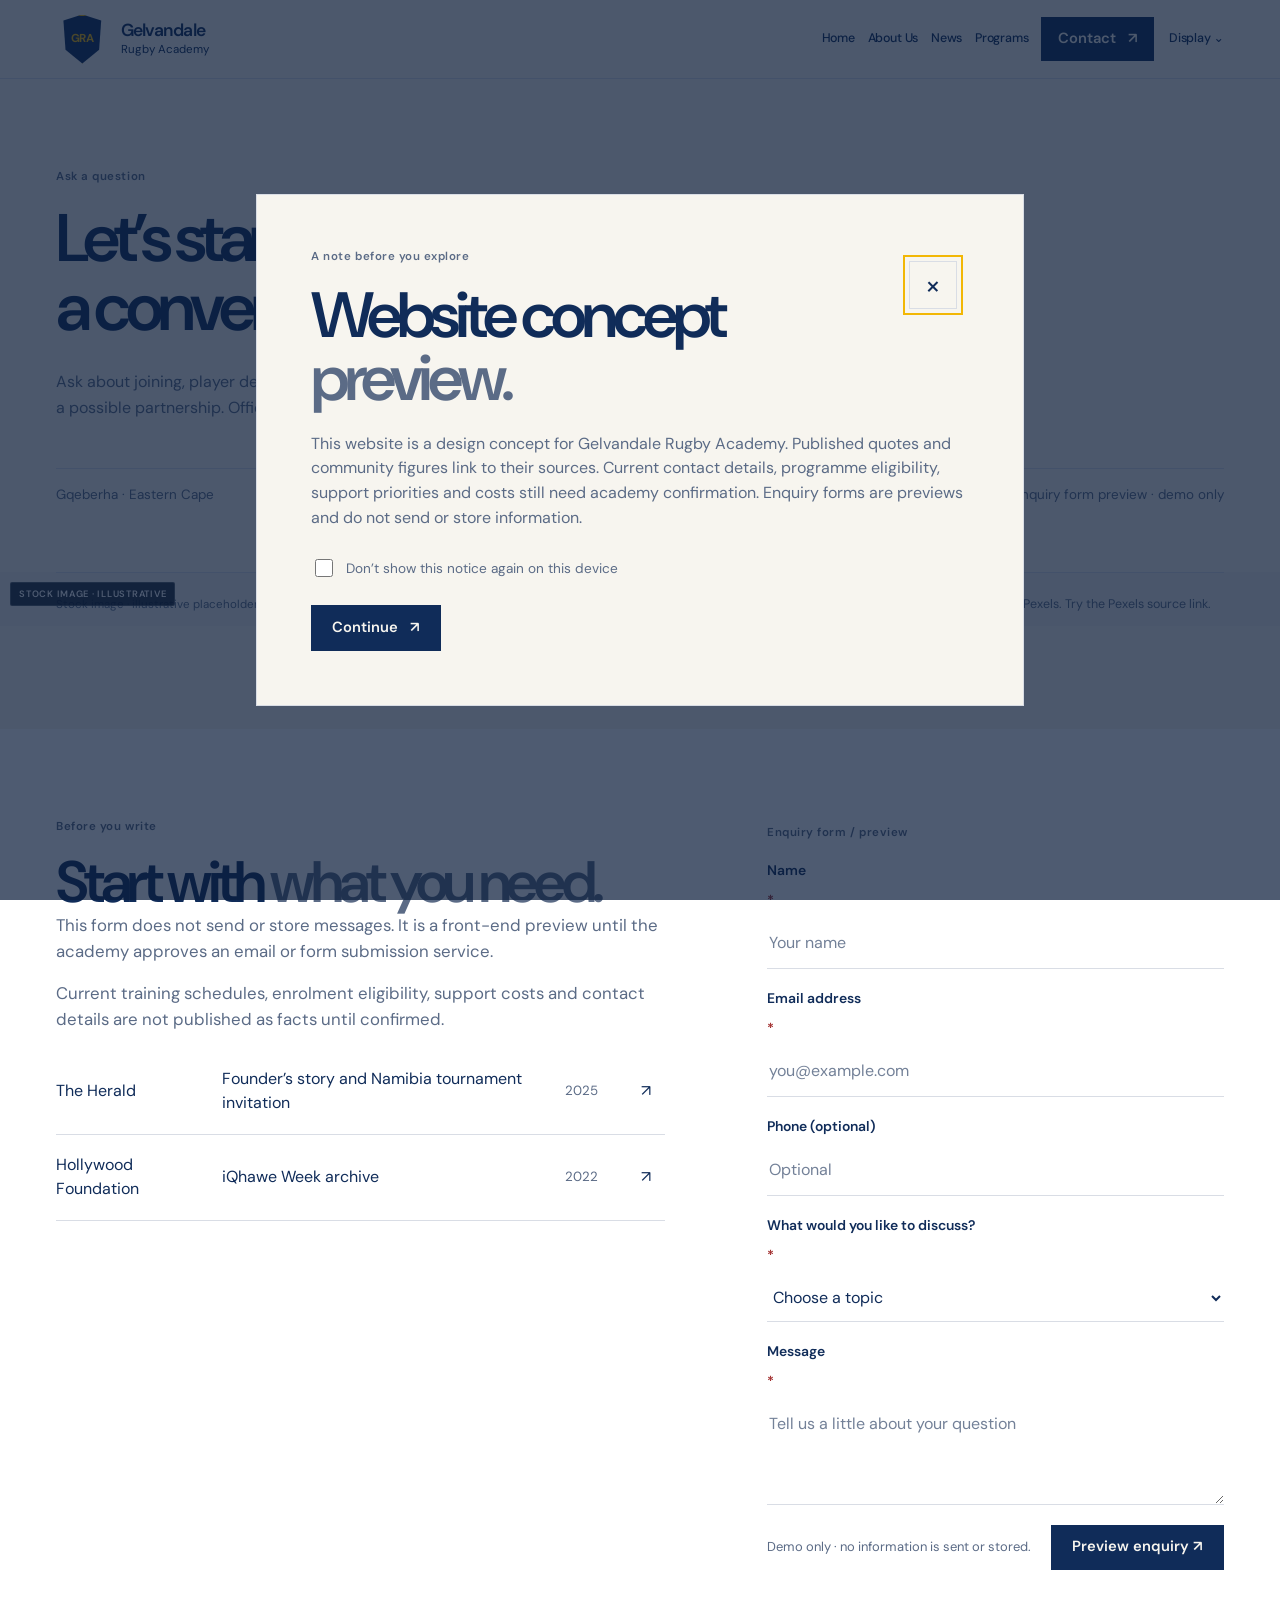
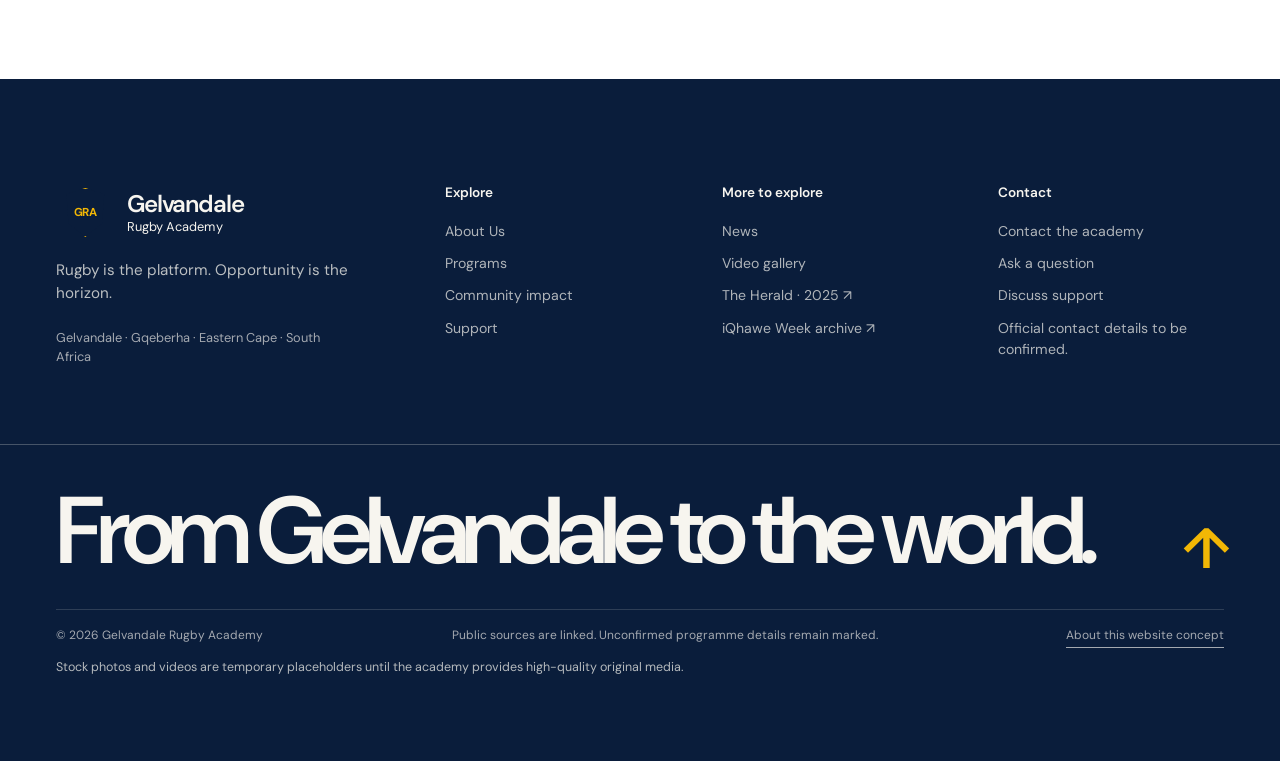
==== commit 8aca0090: "sunny" ====
--- a/contact/index.html
+++ b/contact/index.html
@@ -1,9 +1,25 @@
 <!DOCTYPE html>
-<html lang="en-ZA"><head><meta charset="utf-8"><meta content="width=device-width,initial-scale=1" name="viewport"><meta content="#102c59" name="theme-color"><meta content="Prepare an enquiry for Gelvandale Rugby Academy. The form is a demo and does not send information." name="description"><title>Contact | Gelvandale Rugby Academy</title><link href="https://fonts.googleapis.com" rel="preconnect"><link crossorigin="" href="https://fonts.gstatic.com" rel="preconnect"><link href="https://fonts.googleapis.com/css2?family=DM+Sans:wght@400;600&amp;display=swap" rel="stylesheet"><link href="../styles.css" rel="stylesheet"></head><body data-page="contact"><a class="skip-link" href="#main-content">Skip to content</a><div aria-hidden="true" class="scroll-progress" id="scroll-progress"></div>
+<html lang="en-ZA"><head><meta charset="utf-8"><meta content="width=device-width,initial-scale=1" name="viewport"><meta content="#102c59" name="theme-color">
+<link rel="icon" type="image/svg+xml" href="/favicon.svg"><meta name="description" content="Contact Gelvandale Rugby Academy in Gqeberha with questions about player development, education pathways, community support and current opportunities."><title>Contact | Gelvandale Rugby Academy</title>
+<link rel="canonical" href="https://rugby-academy.netlify.app/contact/">
+<meta property="og:locale" content="en_ZA">
+<meta property="og:type" content="website">
+<meta property="og:site_name" content="Gelvandale Rugby Academy">
+<meta property="og:title" content="Contact | Gelvandale Rugby Academy">
+<meta property="og:description" content="Contact Gelvandale Rugby Academy in Gqeberha with questions about player development, education pathways, community support and current opportunities.">
+<meta property="og:url" content="https://rugby-academy.netlify.app/contact/">
+<meta property="og:image" content="https://images.pexels.com/photos/3679338/pexels-photo-3679338.jpeg?auto=compress&amp;cs=tinysrgb&amp;w=1200&amp;q=78">
+<meta property="og:image:alt" content="Illustrative stock rugby photograph; not official academy photography.">
+<meta name="twitter:card" content="summary_large_image">
+<meta name="twitter:title" content="Contact | Gelvandale Rugby Academy">
+<meta name="twitter:description" content="Contact Gelvandale Rugby Academy in Gqeberha with questions about player development, education pathways, community support and current opportunities.">
+<meta name="twitter:image" content="https://images.pexels.com/photos/3679338/pexels-photo-3679338.jpeg?auto=compress&amp;cs=tinysrgb&amp;w=1200&amp;q=78">
+<script type="application/ld+json">{"@context":"https://schema.org","@type":"SportsOrganization","name":"Gelvandale Rugby Academy","url":"https://rugby-academy.netlify.app/","description":"A community-centred rugby development effort in Gelvandale, Gqeberha, Eastern Cape, South Africa. This website concept uses temporary stock media and marks unconfirmed programme details.","sport":"Rugby","areaServed":{"@type":"Place","name":"Gqeberha, Eastern Cape, South Africa"}}</script>
+<link href="https://fonts.googleapis.com" rel="preconnect"><link crossorigin="" href="https://fonts.gstatic.com" rel="preconnect"><link href="https://fonts.googleapis.com/css2?family=DM+Sans:wght@400;600&amp;family=Inter+Tight:wght@400;500&amp;display=swap" rel="stylesheet"><link href="../styles.css" rel="stylesheet"></head><body data-page="contact"><a class="skip-link" href="#main-content">Skip to content</a><div aria-hidden="true" class="scroll-progress" id="scroll-progress"></div>
 <header class="site-header" id="top">
 <div class="nav-wrap page-shell">
 <a aria-label="Gelvandale Rugby Academy home" class="brand" data-page-link="home" href="../index.html">
-<span aria-hidden="true" class="brand-crest"><img alt="" data-crest="" data-crest-live="https://rugby-academy.netlify.app/gelvandale-rugby-academy-crest.jpg" data-crest-local="../assets/gelvandale-rugby-academy-crest.jpg" decoding="async" height="56" src="https://rugby-academy.netlify.app/gelvandale-rugby-academy-crest.jpg" width="50"><span class="brand-crest-fallback" hidden="">GRA</span></span>
+<span aria-hidden="true" class="brand-crest"><span class="brand-crest-fallback">GRA</span></span>
 <span class="brand-name">Gelvandale<span>Rugby Academy</span></span>
 </a>
 <nav aria-label="Main navigation" class="desktop-nav">
@@ -23,30 +39,19 @@
 </nav>
 <button aria-controls="mobile-nav" aria-expanded="false" aria-label="Open navigation menu" class="menu-toggle" id="menu-toggle" type="button"><span></span><span></span></button>
 </div>
-<div aria-hidden="true" aria-labelledby="mobile-nav-title" aria-modal="true" class="mobile-nav" hidden="" id="mobile-nav" role="dialog" tabindex="-1">
+<div aria-hidden="true" aria-label="Navigation menu" aria-modal="true" class="mobile-nav" hidden id="mobile-nav" role="dialog" tabindex="-1">
 <div class="mobile-nav-frame">
-<div class="mobile-nav-top">
-<a aria-label="Gelvandale Rugby Academy home" class="mobile-menu-brand" data-page-link="home" href="../index.html">
-<span aria-hidden="true" class="brand-crest"><img alt="" data-crest="" data-crest-live="https://rugby-academy.netlify.app/gelvandale-rugby-academy-crest.jpg" data-crest-local="../assets/gelvandale-rugby-academy-crest.jpg" decoding="async" height="52" src="https://rugby-academy.netlify.app/gelvandale-rugby-academy-crest.jpg" width="48"><span class="brand-crest-fallback" hidden="">GRA</span></span>
+<div class="mobile-nav-top"><a aria-label="Gelvandale Rugby Academy home" class="mobile-menu-brand" data-page-link="home" href="../index.html">
+<span aria-hidden="true" class="brand-crest"><span class="brand-crest-fallback">GRA</span></span>
 <span class="mobile-wordmark">Gelvandale<small>Rugby Academy</small></span>
-</a>
-<span class="mobile-nav-context">Gqeberha <span aria-hidden="true">/</span> Eastern Cape</span>
-<button aria-label="Close navigation menu" class="mobile-nav-close" id="mobile-nav-close" type="button"><span>Close</span><b aria-hidden="true">×</b></button>
-</div>
-<div class="mobile-nav-intro">
-<p class="descriptor">Explore the academy</p>
-<h2 id="mobile-nav-title">Choose your next step.</h2>
-</div>
+</a></div>
 <nav aria-label="Primary navigation" class="mobile-nav-links">
-<a class="mobile-nav-link" data-page-link="home" href="../index.html"><span class="mobile-nav-index">01</span><span class="mobile-nav-label">Home<small>Start here</small></span><span aria-hidden="true" class="mobile-nav-arrow">↗</span></a>
-<a class="mobile-nav-link" data-page-link="our-story" href="../our-story/"><span class="mobile-nav-index">02</span><span class="mobile-nav-label">About Us<small>Purpose and people</small></span><span aria-hidden="true" class="mobile-nav-arrow">↗</span></a>
-<a class="mobile-nav-link" data-page-link="news" href="../news/"><span class="mobile-nav-index">03</span><span class="mobile-nav-label">News<small>Published stories and updates</small></span><span aria-hidden="true" class="mobile-nav-arrow">↗</span></a>
-<a class="mobile-nav-link" data-page-link="player-pathway" href="../player-pathway/"><span class="mobile-nav-index">04</span><span class="mobile-nav-label">Programs<small>Explore development pathways</small></span><span aria-hidden="true" class="mobile-nav-arrow">↗</span></a>
-<a class="mobile-nav-link" data-page-link="contact" href="../contact/"><span class="mobile-nav-index">05</span><span class="mobile-nav-label">Contact<small>Ask the academy a question</small></span><span aria-hidden="true" class="mobile-nav-arrow">↗</span></a>
+<a class="mobile-nav-link" data-page-link="home" href="../index.html"><span class="mobile-nav-label">Home</span><span aria-hidden="true" class="mobile-nav-arrow">↗</span></a>
+<a class="mobile-nav-link" data-page-link="our-story" href="../our-story/"><span class="mobile-nav-label">About Us</span><span aria-hidden="true" class="mobile-nav-arrow">↗</span></a>
+<a class="mobile-nav-link" data-page-link="news" href="../news/"><span class="mobile-nav-label">News</span><span aria-hidden="true" class="mobile-nav-arrow">↗</span></a>
+<a class="mobile-nav-link" data-page-link="player-pathway" href="../player-pathway/"><span class="mobile-nav-label">Programs</span><span aria-hidden="true" class="mobile-nav-arrow">↗</span></a>
+<a class="mobile-nav-link" data-page-link="contact" href="../contact/"><span class="mobile-nav-label">Contact</span><span aria-hidden="true" class="mobile-nav-arrow">↗</span></a>
 </nav>
-<div class="mobile-nav-bottom">
-<div class="mobile-nav-bottom-copy"><span class="mobile-nav-eyebrow">A clear next step</span><p>Explore Programs, then contact the academy when you’re ready.</p></div>
-</div>
 <details class="mobile-display-settings">
 <summary>Display preferences <span aria-hidden="true">＋</span></summary>
 <div class="mobile-display-options">
@@ -56,5 +61,5 @@
 </details>
 </div>
 </div>
-</header><main id="main-content"><section class="inner-hero" id="ask"><div class="page-shell" data-reveal=""><p class="descriptor">Ask a question</p><h1 class="display-title"><span class="title-line-parent"><span class="title-line">Let’s start</span></span><span class="title-line-parent"><span class="title-line">a conversation.</span></span></h1><p class="hero-description">Ask about joining, player development, education pathways, community support or a possible partnership. Official contact details need confirmation.</p><div class="inner-meta"><span>Gqeberha · Eastern Cape</span><span>Enquiry form preview · demo only</span></div></div></section><figure class="source-feature page-shell" data-reveal=""><img alt="Men playing rugby on a field; temporary Pexels stock image, not a Gelvandale Rugby Academy photograph." data-public-media="" data-stock-placeholder="" decoding="async" loading="lazy" src="https://images.pexels.com/photos/3693105/pexels-photo-3693105.jpeg?auto=compress&amp;cs=tinysrgb&amp;w=1400"><span aria-hidden="true" class="stock-media-badge">STOCK IMAGE · ILLUSTRATIVE</span><figcaption><span>Stock image · illustrative placeholder</span><a href="https://www.pexels.com/photo/photo-of-men-playing-rugby-3693105/" rel="noopener noreferrer" target="_blank">Open Pexels stock source ↗</a></figcaption></figure>
-<section class="inner-section"><div class="page-shell inner-two-col" data-reveal=""><div><p class="descriptor">Before you write</p><h2 class="section-title">Start with <span>what you need.</span></h2><div class="inner-copy"><p>This form does not send or store messages. It is a front-end preview until the academy approves an email or form submission service.</p><p>Current training schedules, enrolment eligibility, support costs and contact details are not published as facts until confirmed.</p></div><div class="source-row" data-reveal=""><span>The Herald</span><a href="https://theherald.co.za/sport/rugby/2025-10-21-gelvandale-rugby-academy-invited-to-play-in-namibia/" rel="noopener noreferrer" target="_blank">Founder’s story and Namibia tournament invitation</a><small>2025</small><span aria-hidden="true">↗</span></div><div class="source-row" data-reveal=""><span>Hollywood Foundation</span><a href="https://hollywoodfoundation.co.za/category/iqhawe-week/" rel="noopener noreferrer" target="_blank">iQhawe Week archive</a><small>2022</small><span aria-hidden="true">↗</span></div></div><div class="start-panel"><p class="descriptor">Enquiry form / preview</p><form class="enquiry-form" data-demo-form="" id="demo-enquiry-form"><label>Name <span aria-hidden="true">*</span><input autocomplete="name" name="name" placeholder="Your name" required=""></label><label>Email address <span aria-hidden="true">*</span><input autocomplete="email" name="email" placeholder="you@example.com" required="" type="email"></label><label>Phone (optional)<input autocomplete="tel" name="phone" placeholder="Optional" type="tel"></label><label>What would you like to discuss? <span aria-hidden="true">*</span><select id="enquiry-topic" name="topic" required=""><option value="">Choose a topic</option><option>Joining the academy</option><option>Player development</option><option>Education pathway</option><option>Player pathway</option><option>Partnership or sponsorship</option><option>Community support</option><option>Media enquiry</option><option>Other</option></select></label><label>Message <span aria-hidden="true">*</span><textarea name="message" placeholder="Tell us a little about your question" required=""></textarea></label><div class="form-submit-row"><span class="form-demo-note">Demo only · no information is sent or stored.</span><button class="button button-primary" type="submit">Preview enquiry ↗</button></div><p aria-live="polite" class="form-status" data-form-status="" role="status"></p></form></div></div></section></main><footer class="site-footer"><div class="page-shell footer-main"><div class="footer-brand"><a class="brand brand-footer" href="../index.html"><span aria-hidden="true" class="brand-crest"><img alt="" data-crest="" data-crest-live="https://rugby-academy.netlify.app/gelvandale-rugby-academy-crest.jpg" data-crest-local="../assets/gelvandale-rugby-academy-crest.jpg" decoding="async" height="56" src="https://rugby-academy.netlify.app/gelvandale-rugby-academy-crest.jpg" width="50"><span class="brand-crest-fallback" hidden="">GRA</span></span><span class="brand-name">Gelvandale<span>Rugby Academy</span></span></a><p>Rugby is the platform. Opportunity is the horizon.</p><p class="footer-location">Gelvandale · Gqeberha · Eastern Cape · South Africa</p></div><div class="footer-link-group"><h2>Explore</h2><a href="../our-story/">About Us</a><a href="../player-pathway/">Programs</a><a href="../impact/">Community impact</a><a href="../support/">Support</a></div><div class="footer-link-group"><h2>More to explore</h2><a href="../news/">News</a><a href="../media/">Video gallery</a><a href="https://theherald.co.za/sport/rugby/2025-10-21-gelvandale-rugby-academy-invited-to-play-in-namibia/" rel="noopener noreferrer" target="_blank">The Herald · 2025 ↗</a><a href="https://hollywoodfoundation.co.za/category/iqhawe-week/" rel="noopener noreferrer" target="_blank">iQhawe Week archive ↗</a></div><div class="footer-link-group"><h2>Contact</h2><a href="../contact/">Contact the academy</a><a href="../contact/#ask">Ask a question</a><a href="../support/">Discuss support</a><p class="footer-placeholder">Official contact details to be confirmed.</p></div></div><div class="page-shell footer-bottom"><a class="footer-bigline" href="../index.html#top">From Gelvandale to the world. <span aria-hidden="true">↑</span></a><div class="footer-legal"><span>© <span data-year="">2026</span> Gelvandale Rugby Academy</span><span>Public sources are linked. Unconfirmed programme details remain marked.</span><button data-open-concept="" type="button">About this website concept</button><span class="stock-media-notice">Stock photos and videos are temporary placeholders until the academy provides high-quality original media.</span></div></div></footer><a class="mobile-fixed-cta" href="../contact/">Contact the academy <span aria-hidden="true">↗</span></a><div aria-hidden="true" class="cursor-magnet" id="cursor-magnet">Open</div><dialog aria-labelledby="concept-title" class="concept-dialog" id="concept-dialog"><button aria-label="Close concept notice" class="dialog-close" data-concept-close="" type="button">×</button><p class="descriptor">A note before you explore</p><h2 class="section-title" id="concept-title">Website concept <span>preview.</span></h2><p>This website is a design concept for Gelvandale Rugby Academy. Published quotes and community figures link to their sources. Current contact details, programme eligibility, support priorities and costs still need academy confirmation. Enquiry forms are previews and do not send or store information.</p><label class="concept-remember"><input id="concept-remember" type="checkbox"> Don’t show this notice again on this device</label><button class="button button-primary" data-concept-close="" type="button">Continue <span aria-hidden="true">↗</span></button></dialog><script defer src="https://cdn.jsdelivr.net/npm/gsap@3.13.0/dist/gsap.min.js"></script><script defer src="https://cdn.jsdelivr.net/npm/gsap@3.13.0/dist/ScrollTrigger.min.js"></script><script defer src="https://cdn.jsdelivr.net/npm/gsap@3.13.0/dist/SplitText.min.js"></script><script defer src="https://cdn.jsdelivr.net/npm/lenis@1.1.20/dist/lenis.min.js"></script><script defer src="../script.js"></script></body></html>+</header><main id="main-content"><section class="inner-hero" id="ask"><div class="page-shell" data-reveal=""><p class="descriptor">Ask a question</p><h1 class="display-title"><span class="title-line-parent"><span class="title-line">Let’s start</span></span><span class="title-line-parent"><span class="title-line">a conversation.</span></span></h1><p class="hero-description">Ask about joining, player development, education pathways, community support or a possible partnership. Official contact details need confirmation.</p><div class="inner-meta"><span>Gqeberha · Eastern Cape</span><span>Enquiry form preview · demo only</span></div></div></section><figure class="source-feature page-shell" data-reveal=""><img alt="Men playing rugby on a field; temporary Pexels stock image, not a Gelvandale Rugby Academy photograph." data-public-media="" data-stock-placeholder="" decoding="async" loading="lazy" src="https://images.pexels.com/photos/3693105/pexels-photo-3693105.jpeg?auto=compress&amp;cs=tinysrgb&amp;w=960&amp;q=78&amp;fm=webp" srcset="https://images.pexels.com/photos/3693105/pexels-photo-3693105.jpeg?auto=compress&amp;cs=tinysrgb&amp;w=320&amp;q=78&amp;fm=webp 320w, https://images.pexels.com/photos/3693105/pexels-photo-3693105.jpeg?auto=compress&amp;cs=tinysrgb&amp;w=640&amp;q=78&amp;fm=webp 640w, https://images.pexels.com/photos/3693105/pexels-photo-3693105.jpeg?auto=compress&amp;cs=tinysrgb&amp;w=960&amp;q=78&amp;fm=webp 960w" sizes="(max-width: 640px) 92vw, (max-width: 1100px) 48vw, 640px"><span aria-hidden="true" class="stock-media-badge">STOCK IMAGE · ILLUSTRATIVE</span><figcaption><span>Stock image · illustrative placeholder</span><a href="https://www.pexels.com/photo/photo-of-men-playing-rugby-3693105/" rel="noopener noreferrer" target="_blank">Open Pexels stock source ↗</a></figcaption></figure>
+<section class="inner-section"><div class="page-shell inner-two-col" data-reveal=""><div><p class="descriptor">Before you write</p><h2 class="section-title">Start with <span>what you need.</span></h2><div class="inner-copy"><p>This form does not send or store messages. It is a front-end preview until the academy approves an email or form submission service.</p><p>Current training schedules, enrolment eligibility, support costs and contact details are not published as facts until confirmed.</p></div><div class="source-row" data-reveal=""><span>The Herald</span><a href="https://theherald.co.za/sport/rugby/2025-10-21-gelvandale-rugby-academy-invited-to-play-in-namibia/" rel="noopener noreferrer" target="_blank">Founder’s story and Namibia tournament invitation</a><small>2025</small><span aria-hidden="true">↗</span></div><div class="source-row" data-reveal=""><span>Hollywood Foundation</span><a href="https://hollywoodfoundation.co.za/category/iqhawe-week/" rel="noopener noreferrer" target="_blank">iQhawe Week archive</a><small>2022</small><span aria-hidden="true">↗</span></div></div><div class="start-panel"><p class="descriptor">Enquiry form / preview</p><form class="enquiry-form" data-demo-form="" id="demo-enquiry-form"><label>Name <span aria-hidden="true">*</span><input autocomplete="name" name="name" placeholder="Your name" required=""></label><label>Email address <span aria-hidden="true">*</span><input autocomplete="email" name="email" placeholder="you@example.com" required="" type="email"></label><label>Phone (optional)<input autocomplete="tel" name="phone" placeholder="Optional" type="tel"></label><label>What would you like to discuss? <span aria-hidden="true">*</span><select id="enquiry-topic" name="topic" required=""><option value="">Choose a topic</option><option>Joining the academy</option><option>Player development</option><option>Education pathway</option><option>Player pathway</option><option>Partnership or sponsorship</option><option>Community support</option><option>Media enquiry</option><option>Other</option></select></label><label>Message <span aria-hidden="true">*</span><textarea name="message" placeholder="Tell us a little about your question" required=""></textarea></label><div class="form-submit-row"><span class="form-demo-note">Demo only · no information is sent or stored.</span><button class="button button-primary" type="submit">Preview enquiry ↗</button></div><p aria-live="polite" class="form-status" data-form-status="" role="status"></p></form></div></div></section></main><footer class="site-footer"><div class="page-shell footer-main"><div class="footer-brand"><a class="brand brand-footer" href="../index.html"><span aria-hidden="true" class="brand-crest"><span class="brand-crest-fallback">GRA</span></span><span class="brand-name">Gelvandale<span>Rugby Academy</span></span></a><p>Rugby is the platform. Opportunity is the horizon.</p><p class="footer-location">Gelvandale · Gqeberha · Eastern Cape · South Africa</p></div><div class="footer-link-group"><h2>Explore</h2><a href="../our-story/">About Us</a><a href="../player-pathway/">Programs</a><a href="../impact/">Community impact</a><a href="../support/">Support</a></div><div class="footer-link-group"><h2>More to explore</h2><a href="../news/">News</a><a href="../media/">Video gallery</a><a href="https://theherald.co.za/sport/rugby/2025-10-21-gelvandale-rugby-academy-invited-to-play-in-namibia/" rel="noopener noreferrer" target="_blank">The Herald · 2025 ↗</a><a href="https://hollywoodfoundation.co.za/category/iqhawe-week/" rel="noopener noreferrer" target="_blank">iQhawe Week archive ↗</a></div><div class="footer-link-group"><h2>Contact</h2><a href="../contact/">Contact the academy</a><a href="../contact/#ask">Ask a question</a><a href="../support/">Discuss support</a><p class="footer-placeholder">Official contact details to be confirmed.</p></div></div><div class="page-shell footer-bottom"><a class="footer-bigline" href="../index.html#top">From Gelvandale to the world. <span aria-hidden="true">↑</span></a><div class="footer-legal"><span>© <span data-year="">2026</span> Gelvandale Rugby Academy</span><span>Public sources are linked. Unconfirmed programme details remain marked.</span><button data-open-concept="" type="button">About this website concept</button><span class="stock-media-notice">Stock photos and videos are temporary placeholders until the academy provides high-quality original media.</span></div></div></footer><a class="mobile-fixed-cta" href="../contact/">Contact the academy <span aria-hidden="true">↗</span></a><div aria-hidden="true" class="cursor-magnet" id="cursor-magnet">Open</div><dialog aria-labelledby="concept-title" class="concept-dialog" id="concept-dialog"><button aria-label="Close concept notice" class="dialog-close" data-concept-close="" type="button">×</button><p class="descriptor">A note before you explore</p><h2 class="section-title" id="concept-title">Website concept <span>preview.</span></h2><p>This website is a design concept for Gelvandale Rugby Academy. Published quotes and community figures link to their sources. Current contact details, programme eligibility, support priorities and costs still need academy confirmation. Enquiry forms are previews and do not send or store information.</p><label class="concept-remember"><input id="concept-remember" type="checkbox"> Don’t show this notice again on this device</label><button class="button button-primary" data-concept-close="" type="button">Continue <span aria-hidden="true">↗</span></button></dialog><script defer src="https://cdn.jsdelivr.net/npm/gsap@3.13.0/dist/gsap.min.js"></script><script defer src="https://cdn.jsdelivr.net/npm/gsap@3.13.0/dist/ScrollTrigger.min.js"></script><script defer src="https://cdn.jsdelivr.net/npm/gsap@3.13.0/dist/SplitText.min.js"></script><script defer src="https://cdn.jsdelivr.net/npm/lenis@1.1.20/dist/lenis.min.js"></script><script defer src="../script.js"></script></body></html>
--- a/styles.css
+++ b/styles.css
@@ -181,6 +181,20 @@
 .media-section { overflow: hidden; }
 .media-rail { display: grid; grid-auto-columns: minmax(275px, 34%); grid-auto-flow: column; gap: clamp(1rem, 2vw, 2rem); overflow-x: auto; overscroll-behavior-inline: contain; padding-bottom: .9rem; scroll-snap-type: x mandatory; cursor: default; }
 .media-card { min-width: 0; scroll-snap-align: start; }
+/* GSAP enhancement is progressive: phones retain native swipe scrolling. */
+.media-rail.is-gsap-horizontal {
+  width: max-content;
+  min-width: 100%;
+  grid-auto-columns: clamp(19rem, 38vw, 31rem);
+  overflow: visible;
+  overscroll-behavior: auto;
+  padding-bottom: 0;
+  scroll-snap-type: none;
+  touch-action: pan-y;
+  will-change: transform;
+}
+.media-rail.is-gsap-horizontal .media-card { width: auto; scroll-snap-align: none; }
+.media-section.is-horizontal-pinned { overflow: clip; }
 .media-card .inline-video { aspect-ratio: 16 / 9; }
 .media-card-meta { margin: 1.1rem 0 .45rem; color: var(--ink-muted); font-size: .78rem; }
 .media-card h3 { font-size: clamp(1.4rem, 2vw, 2.1rem); }
@@ -656,7 +670,7 @@
 .mobile-nav-close b { display: inline-grid; place-items: center; width: 1.2rem; height: 1.2rem; font-size: 1.4rem; font-weight: 400; line-height: 1; }
 .mobile-nav-intro { display: grid; grid-template-columns: minmax(0, .8fr) minmax(0, 1.2fr); align-items: end; gap: 2rem; padding: clamp(1.5rem, 4vh, 2.9rem) 0 clamp(1rem, 2.8vh, 1.9rem); }
 .mobile-nav-intro .descriptor { margin: 0 0 .2rem; }
-.mobile-nav-intro h2 { justify-self: end; max-width: 17ch; margin: 0; font-size: clamp(1.65rem, 3.7vw, 3.25rem); font-weight: 600; letter-spacing: -.065em; line-height: 1.02; }
+.mobile-nav-heading { justify-self: end; max-width: 17ch; margin: 0; font-size: clamp(1.65rem, 3.7vw, 3.25rem); font-weight: 600; letter-spacing: -.065em; line-height: 1.02; }
 .mobile-nav-links { display: grid; grid-template-columns: repeat(2, minmax(0, 1fr)); column-gap: clamp(1.5rem, 5vw, 5rem); }
 .mobile-nav-link {
   display: grid;
@@ -697,7 +711,7 @@
 @media (max-width: 1020px) {
   .nav-wrap { min-height: 72px; }
   .mobile-nav-intro { grid-template-columns: 1fr; gap: .45rem; }
-  .mobile-nav-intro h2 { justify-self: start; }
+  .mobile-nav-heading { justify-self: start; }
   .mobile-nav-links { grid-template-columns: repeat(2, minmax(0,1fr)); }
 }
 @media (max-width: 640px) {
@@ -712,7 +726,7 @@
   .mobile-nav-close { min-width: 78px; min-height: 42px; gap: .4rem; padding-inline: .6rem; }
   .mobile-nav-intro { padding: 1.3rem 0 .7rem; }
   .mobile-nav-intro .descriptor { margin-bottom: .45rem; }
-  .mobile-nav-intro h2 { max-width: 18ch; font-size: clamp(1.9rem, 7.5vw, 2.6rem); }
+  .mobile-nav-heading { max-width: 18ch; font-size: clamp(1.9rem, 7.5vw, 2.6rem); }
   .mobile-nav-links { grid-template-columns: minmax(0,1fr); }
   .mobile-nav-link { grid-template-columns: 1.8rem minmax(0,1fr) 1.3rem; min-height: 48px; gap: .65rem; padding: .55rem 0; }
   .mobile-nav-index { padding-top: .18rem; font-size: .68rem; }
@@ -1383,3 +1397,391 @@
   .pathways-editorial .pathway-image-button:hover img,
   .pathways-editorial .pathway-image-button:focus-visible img { transform: none; }
 }
+
+/* Accessibility/performance patch: comfortable touch targets and composited entrance motion. */
+.text-link-button { min-height: 44px; padding-block: .45rem; }
+.button { min-height: 44px; }
+.hero-photo-link img { display: block; }
+@media (prefers-reduced-motion: reduce) {
+  *, *::before, *::after { scroll-behavior: auto !important; animation-duration: .01ms !important; animation-iteration-count: 1 !important; transition-duration: .01ms !important; }
+}
+
+/* ======================================================================
+   MOBILE-FIRST RESPONSIVE SYSTEM (progressive enhancement)
+   Default rules below are intentionally designed for small screens first.
+   Wider layouts are introduced only through min-width breakpoints.
+   ====================================================================== */
+:root {
+  --gutter: clamp(.9rem, 4vw, 1.25rem);
+  --space-section: clamp(3.5rem, 14vw, 4.75rem);
+  --mobile-control-size: 44px;
+}
+html, body { max-width: 100%; overflow-x: clip; }
+html { scroll-padding-top: 4.5rem; }
+.page-shell { width: 100%; padding-inline: var(--gutter); }
+.section-pad { padding-block: var(--space-section); }
+
+/* Mobile navigation is the default; desktop navigation is progressively added. */
+.nav-wrap { min-height: 68px; gap: .55rem; }
+.brand { gap: .48rem; max-width: calc(100% - 3.4rem); }
+.brand-crest { width: 39px; height: 43px; flex-basis: 39px; }
+.brand-crest-fallback { width: 34px; height: 40px; font-size: .62rem; }
+.brand-name { font-size: .93rem; letter-spacing: -.045em; white-space: normal; }
+.brand-name span { font-size: .67rem; }
+.desktop-nav { display: none; }
+.menu-toggle { display: flex; width: 44px; height: 44px; flex-basis: 44px; min-width: 44px; }
+.mobile-nav { padding-top: max(1rem, env(safe-area-inset-top)); padding-bottom: max(1rem, env(safe-area-inset-bottom)); }
+.mobile-nav-frame { width: 100%; max-width: 60rem; margin-inline: auto; }
+.mobile-nav-top { gap: .6rem; padding-bottom: 1rem; }
+.mobile-nav-close { min-width: 44px; min-height: 44px; justify-content: center; }
+.mobile-nav-intro { grid-template-columns: minmax(0, 1fr); gap: .45rem; padding-block: 1.2rem .7rem; }
+.mobile-nav-heading { justify-self: start; max-width: 18ch; font-size: clamp(1.8rem, 7.4vw, 2.6rem); }
+.mobile-nav-links { grid-template-columns: minmax(0, 1fr); }
+.mobile-nav-link { min-height: 52px; gap: .65rem; padding-block: .7rem; }
+.mobile-nav-label { font-size: clamp(1.08rem, 5vw, 1.35rem); }
+.mobile-nav-label small { display: none; }
+.mobile-nav-bottom { align-items: stretch; flex-direction: column; gap: .85rem; padding-top: 1.2rem; }
+.mobile-nav-cta { width: 100%; min-height: 48px; }
+
+/* Type and calls to action are sized for narrow viewports by default. */
+.descriptor { font-size: .72rem; }
+.display-title { max-width: 11ch; font-size: clamp(2.65rem, 13vw, 4.2rem); line-height: .96; }
+.section-title { max-width: 15ch; font-size: clamp(2.25rem, 10.8vw, 3.65rem); line-height: .99; }
+.section-heading { margin-bottom: 2rem; }
+.section-heading > p:not(.descriptor) { margin-top: 1rem; }
+.heading-with-link { display: flex; align-items: flex-start; flex-direction: column; gap: 1rem; }
+.button-row { align-items: stretch; flex-direction: column; gap: .7rem; margin-top: 1.4rem; }
+.button-row .button, .button-row > .text-link, .button-row > .text-link-button { width: 100%; }
+.button-row > .text-link, .button-row > .text-link-button { min-height: var(--mobile-control-size); }
+.button, .text-link-button, .text-link { min-height: var(--mobile-control-size); }
+
+/* Hero: copy first, followed by a compact, intentional media grid. */
+.hero { padding-top: 2rem; padding-bottom: .8rem; }
+.hero-layout { grid-template-columns: minmax(0, 1fr); gap: 1.35rem; }
+.hero-copy { padding-block: .5rem 0; max-width: 48rem; }
+.hero-copy .descriptor { margin-bottom: .9rem; }
+.hero-copy .display-title { max-width: 10.5ch; font-size: clamp(2.75rem, 13.2vw, 4.25rem); line-height: .96; }
+.hero-copy .display-title .title-line { white-space: normal; overflow-wrap: normal; }
+.hero-subline { margin: 1rem 0 .35rem; font-size: clamp(1.15rem, 5.4vw, 1.5rem); }
+.hero-description { margin-top: .8rem; font-size: 1rem; line-height: 1.6; }
+.hero-note { margin-top: 1.25rem; font-size: .8rem; }
+.hero-media-grid { grid-template-columns: repeat(2, minmax(0, 1fr)); grid-template-rows: minmax(12.5rem, 1.2fr) repeat(2, minmax(7.2rem, .8fr)); min-height: 0; max-height: none; gap: .45rem; }
+.hero-media-one { grid-column: 1 / -1; grid-row: 1; }
+.hero-media-two { grid-column: 1; grid-row: 2; }
+.hero-media-three { grid-column: 2; grid-row: 2; }
+.hero-media-four { grid-column: 1; grid-row: 3; }
+.hero-media-five { grid-column: 2; grid-row: 3; }
+.hero-media-six { display: none; }
+.hero-photo-tile { min-height: 0; }
+.hero-photo-tile figcaption { grid-template-columns: minmax(0, 1fr); align-items: start; gap: .15rem; max-height: 48%; padding: .45rem .5rem; font-size: .61rem; }
+.hero-photo-tile figcaption > span { -webkit-line-clamp: 2; line-clamp: 2; }
+.hero-photo-tile figcaption > a { max-width: 100%; text-align: left; font-size: .58rem; -webkit-line-clamp: 1; line-clamp: 1; }
+.hero-photo-link .stock-media-badge { top: .4rem; left: .4rem; max-width: calc(100% - .8rem); padding: .22rem .3rem; font-size: .48rem; }
+.hero-foot { flex-wrap: wrap; gap: .4rem .75rem; margin-top: .25rem; padding-top: .7rem; font-size: .73rem; }
+.hero-foot span:last-child { text-align: right; }
+
+/* All information grids start as single-column reading flows. */
+.pathway-grid,
+.pathways-editorial .pathway-grid,
+.story-grid,
+.support-grid,
+.social-grid,
+.inner-grid,
+.video-grid-page { grid-template-columns: minmax(0, 1fr); }
+.pathway-grid { gap: 2rem; }
+.pathways-editorial { --gutter: clamp(.9rem, 4vw, 1.25rem); padding-block: 3rem 4rem; }
+.pathways-editorial-heading { grid-template-columns: minmax(0, 1fr); row-gap: 1rem; margin-bottom: 2.25rem; }
+.pathways-editorial-label { grid-column: 1; grid-row: auto; max-width: 32ch; }
+.pathways-editorial-title { grid-column: 1; grid-row: auto; max-width: 11ch; font-size: clamp(2.7rem, 13vw, 4.1rem); line-height: .94; }
+.pathways-editorial-intro { grid-column: 1; grid-row: auto; max-width: 40ch; margin: .2rem 0 0; font-size: .98rem; line-height: 1.45; }
+.pathways-editorial .pathway-grid { gap: 2.15rem; padding-inline: 0; }
+.pathways-editorial .pathway-image-button,
+.pathways-editorial .pathway-card--portrait .pathway-image-button,
+.pathways-editorial .pathway-card--landscape .pathway-image-button { aspect-ratio: 5 / 4; }
+.pathways-editorial .pathway-card h3 { max-width: 23ch; font-size: clamp(1.45rem, 6.3vw, 1.9rem); }
+.pathways-editorial .pathway-description { -webkit-line-clamp: unset; line-clamp: unset; }
+.facts-layout, .people-layout, .find-path-layout, .about-layout, .faq-layout,
+.future-layout, .inner-two-col { grid-template-columns: minmax(0, 1fr); gap: 1.6rem; }
+.facts-lead > p:not(.descriptor), .faq-layout > div:first-child > p:not(.descriptor) { margin-block: 1rem; }
+.fact-slide { padding-block: 1.2rem 1.7rem; }
+.fact-big { margin-top: 1rem; font-size: clamp(3rem, 15vw, 4.7rem); }
+.media-rail { grid-auto-columns: minmax(82vw, 82vw); gap: .8rem; }
+.story-grid { row-gap: 2rem; }
+.story-card-media, .future-image { aspect-ratio: 5 / 4; }
+.support-grid { gap: 1.5rem; }
+.support-card > p:not(.descriptor) { min-height: 0; }
+.social-grid { grid-template-columns: minmax(0, 1fr); }
+.social-card { min-height: 10rem; border-right: 0; border-bottom: 1px solid var(--line); }
+.social-card:last-child { border-bottom: 0; }
+.footer-main { grid-template-columns: minmax(0, 1fr); gap: 1.8rem; padding-bottom: 2.4rem; }
+.footer-brand { grid-column: auto; }
+.footer-brand .footer-location { margin-top: 1.35rem; }
+.footer-link-group { gap: .65rem; }
+.footer-bigline { align-items: flex-start; flex-direction: column; gap: .45rem; padding-block: 1rem 2rem; font-size: clamp(2.15rem, 11vw, 3.5rem); }
+.footer-legal { align-items: flex-start; flex-direction: column; gap: .65rem; padding-block: 1rem max(5.25rem, env(safe-area-inset-bottom)); }
+.footer-legal .stock-media-notice { flex-basis: auto; }
+.mobile-fixed-cta { position: fixed; z-index: 900; left: max(.7rem, env(safe-area-inset-left)); right: max(.7rem, env(safe-area-inset-right)); bottom: max(.7rem, env(safe-area-inset-bottom)); display: flex; justify-content: space-between; align-items: center; gap: .8rem; min-height: 52px; padding: .75rem 1rem; box-shadow: 0 6px 24px rgba(10,29,59,.18); background: var(--gold); color: var(--navy); font-size: .9rem; }
+.content-dialog, .concept-dialog { width: calc(100vw - 1rem); max-height: calc(100svh - 1rem); }
+.dialog-facts { grid-template-columns: minmax(0, 1fr); }
+.dialog-nav { padding-inline: 1rem; }
+.inner-two-col { gap: 1.3rem; }
+.callout-layout { display: block; }
+.callout-layout > div:last-child { margin-top: 1rem; }
+.video-grid-page { gap: 1.5rem; }
+.motion-story-intro { min-height: auto; padding-block: 4rem; }
+.motion-story-sentence { font-size: clamp(2.1rem, 9.5vw, 3.4rem); letter-spacing: -.06em; line-height: .99; }
+.motion-intro-note { max-width: 38ch; margin-top: 1.2rem; }
+.motion-editor-section { padding-block: 1rem 3rem; }
+.motion-panel { padding: .7rem; border-radius: .9rem; }
+.motion-toolbar { display: flex; align-items: center; flex-wrap: wrap; gap: .6rem; }
+.motion-toolbar-title { flex: 1 1 10rem; font-size: .9rem; }
+.motion-toolbar-note { margin-left: auto; font-size: .58rem; }
+.motion-ruler { grid-template-columns: repeat(5, minmax(0, 1fr)); gap: .2rem; margin-top: .8rem; font-size: .52rem; }
+.motion-track { grid-template-columns: repeat(2, minmax(0, 1fr)); gap: .55rem; }
+.motion-cell:nth-child(4), .motion-cell:nth-child(5) { grid-column: auto; }
+.motion-editor-footer { align-items: flex-start; flex-direction: column; gap: .5rem; margin-top: 1rem; font-size: .68rem; }
+
+/* Mobile ergonomics and accessibility baseline. */
+button, a, input, select, textarea, summary { touch-action: manipulation; }
+:where(button, a, input, select, textarea, summary) { scroll-margin-block: 5rem; }
+:where(.text-link-button, .text-link, .button, .circle-button, .story-filter, .carousel-controls button) { min-height: 44px; }
+img, video { height: auto; }
+@media (hover: none) {
+  .button:hover { transform: none; }
+  .pathways-editorial .pathway-image-button:hover img, .hero-photo-tile:hover img { transform: none; }
+}
+
+/* Tablet: introduce two-column compositions after they have room to breathe. */
+@media (min-width: 600px) {
+  :root { --gutter: clamp(1.25rem, 4vw, 2rem); --space-section: clamp(4rem, 9vw, 6rem); }
+  .brand { gap: .65rem; }
+  .brand-crest { width: 44px; height: 48px; flex-basis: 44px; }
+  .brand-name { font-size: 1rem; }
+  .hero { padding-top: 2.75rem; }
+  .hero-copy .display-title { max-width: 12ch; font-size: clamp(3.3rem, 8vw, 5rem); }
+  .hero-media-grid { grid-template-rows: minmax(15rem, 1.2fr) repeat(2, minmax(8rem, .8fr)); }
+  .button-row { align-items: center; flex-direction: row; flex-wrap: wrap; }
+  .button-row .button { width: auto; }
+  .pathway-grid, .pathways-editorial .pathway-grid,
+  .story-grid, .support-grid, .social-grid, .inner-grid { grid-template-columns: repeat(2, minmax(0, 1fr)); }
+  .pathways-editorial-heading { grid-template-columns: repeat(2, minmax(0, 1fr)); column-gap: 1rem; row-gap: 1.1rem; }
+  .pathways-editorial-label { grid-column: 1; grid-row: 1; }
+  .pathways-editorial-title { grid-column: 1; grid-row: 2; font-size: clamp(3rem, 6.3vw, 4.2rem); }
+  .pathways-editorial-intro { grid-column: 2; grid-row: 2; align-self: end; margin-bottom: .2rem; }
+  .pathways-editorial .pathway-grid { gap: 2rem 1rem; }
+  .pathways-editorial .pathway-card--portrait .pathway-image-button { aspect-ratio: 4 / 3; }
+  .pathways-editorial .pathway-card--landscape .pathway-image-button { aspect-ratio: 5 / 3; }
+  .story-grid { row-gap: 2.5rem; }
+  .media-rail { grid-auto-columns: minmax(42vw, 42vw); }
+  .social-card { border-right: 1px solid var(--line); }
+  .social-card:nth-child(2n) { border-right: 0; }
+  .footer-main { grid-template-columns: repeat(2, minmax(0, 1fr)); gap: 2rem 1.25rem; }
+  .footer-brand { grid-column: 1 / -1; }
+  .footer-bigline { align-items: flex-end; flex-direction: row; justify-content: space-between; }
+  .footer-legal { flex-direction: row; flex-wrap: wrap; }
+  .footer-legal .stock-media-notice { flex-basis: 100%; }
+  .motion-track { grid-template-columns: repeat(3, minmax(0, 1fr)); }
+  .motion-cell:nth-child(4) { grid-column: 1 / 2; }
+  .motion-cell:nth-child(5) { grid-column: 2 / 3; }
+  .motion-editor-footer { align-items: baseline; flex-direction: row; }
+  .content-dialog, .concept-dialog { width: min(92vw, 48rem); }
+  .dialog-facts { grid-template-columns: repeat(2, minmax(0, 1fr)); }
+  .callout-layout { display: flex; align-items: flex-end; justify-content: space-between; gap: 1.5rem; }
+  .callout-layout > div:last-child { margin-top: 0; }
+}
+
+/* Laptop/desktop: add full navigation and editorial multi-column layouts. */
+@media (min-width: 1021px) {
+  :root { --gutter: clamp(2rem, 4.4vw, 5.75rem); --space-section: clamp(5.25rem, 10vh, 8.5rem); }
+  .page-shell { width: min(var(--shell), 100%); }
+  .desktop-nav { display: flex; align-items: center; justify-content: flex-end; gap: clamp(.65rem, 1vw, 1rem); margin-left: auto; }
+  .desktop-nav > a:not(.button), .nav-text-button { font-size: clamp(.78rem, .82vw, .9rem); }
+  .menu-toggle { display: none; }
+  .nav-wrap { min-height: 78px; gap: clamp(1rem, 2vw, 2rem); }
+  .brand { max-width: none; gap: .78rem; }
+  .brand-crest { width: 52px; height: 56px; flex-basis: 52px; }
+  .brand-crest-fallback { width: 42px; height: 49px; font-size: .72rem; }
+  .brand-name { font-size: 1.09rem; white-space: nowrap; }
+  .brand-name span { font-size: .72rem; }
+  .hero { padding-top: clamp(3rem, 8vh, 6.8rem); }
+  .hero-layout { grid-template-columns: minmax(0, .92fr) minmax(0, 1.08fr); gap: clamp(2rem, 5vw, 6.5rem); }
+  .hero-copy { padding-block: 1.4rem; }
+  .hero-copy .display-title { max-width: none; font-size: clamp(3.2rem, 5.2vw, 6.2rem); }
+  .hero-copy .display-title .title-line { white-space: nowrap; }
+  .hero-subline { margin-top: 1.65rem; font-size: clamp(1.25rem, 1.8vw, 1.85rem); }
+  .hero-description { margin-top: 1rem; font-size: clamp(1rem, 1.15vw, 1.15rem); }
+  .hero-note { margin-top: 2rem; }
+  .hero-media-grid { grid-template-columns: 1fr .72fr .72fr; grid-template-rows: repeat(3, minmax(110px, 1fr)); min-height: min(67vh, 730px); max-height: none; gap: clamp(.45rem, 1.15vw, 1rem); }
+  .hero-media-one { grid-column: 1 / 3; grid-row: 1 / 3; }
+  .hero-media-two { grid-column: 3; grid-row: 1; }
+  .hero-media-three { grid-column: 3; grid-row: 2; }
+  .hero-media-four { grid-column: 1; grid-row: 3; }
+  .hero-media-five { grid-column: 2 / 4; grid-row: 3; }
+  .hero-media-six { display: block; }
+  .hero-photo-tile figcaption { grid-template-columns: minmax(0, 1fr) minmax(0, 1fr); gap: .45rem .8rem; padding: .65rem .75rem; font-size: .68rem; }
+  .hero-photo-tile figcaption > a { font-size: inherit; text-align: right; }
+  .hero-foot { font-size: .85rem; padding-top: 1.35rem; }
+  .facts-layout, .people-layout, .find-path-layout, .about-layout, .faq-layout { grid-template-columns: minmax(0, .8fr) minmax(0, 1.2fr); gap: clamp(3rem, 8vw, 9rem); }
+  .future-layout, .inner-two-col { grid-template-columns: minmax(0, 1fr) minmax(270px, .75fr); gap: clamp(3rem, 8vw, 9rem); }
+  .pathway-grid, .pathways-editorial .pathway-grid { grid-template-columns: repeat(4, minmax(0, 1fr)); gap: clamp(.65rem, .9vw, .8rem); }
+  .pathways-editorial-heading { grid-template-columns: repeat(4, minmax(0, 1fr)); column-gap: clamp(.65rem, 1vw, 1rem); row-gap: 0; }
+  .pathways-editorial-label { grid-column: 1 / -1; grid-row: 1; }
+  .pathways-editorial-title { grid-column: 2 / span 2; grid-row: 2; max-width: 11.5ch; font-size: clamp(3.1rem, 4.6vw, 4rem); }
+  .pathways-editorial-intro { grid-column: 4; grid-row: 2; margin: clamp(1.9rem, 3.3vw, 3rem) 0 0; }
+  .pathways-editorial .pathway-card--portrait .pathway-image-button { aspect-ratio: 3 / 4; }
+  .pathways-editorial .pathway-card--landscape .pathway-image-button { aspect-ratio: 1.66 / 1; }
+  .story-grid, .support-grid { grid-template-columns: repeat(3, minmax(0, 1fr)); }
+  .social-grid { grid-template-columns: repeat(4, minmax(0, 1fr)); }
+  .social-card { border-right: 1px solid var(--line); }
+  .social-card:nth-child(2n) { border-right: 1px solid var(--line); }
+  .social-card:last-child { border-right: 0; }
+  .footer-main { grid-template-columns: 1.5fr repeat(3, minmax(0, 1fr)); gap: 2rem clamp(1.5rem, 4vw, 4rem); padding-bottom: 4rem; }
+  .footer-brand { grid-column: auto; }
+  .footer-legal .stock-media-notice { flex-basis: 100%; }
+  .inner-grid { grid-template-columns: repeat(3, minmax(0, 1fr)); }
+  .video-grid-page { grid-template-columns: repeat(2, minmax(0, 1fr)); }
+  .mobile-fixed-cta { display: none; }
+  .motion-story-intro { min-height: 72svh; padding-block: clamp(5rem, 9vh, 8rem); }
+  .motion-story-sentence { font-size: clamp(3.3rem, 6vw, 6.8rem); }
+  .motion-track { grid-template-columns: repeat(5, minmax(0, 1fr)); }
+  .motion-cell:nth-child(4), .motion-cell:nth-child(5) { grid-column: auto; }
+}
+
+@media (min-width: 768px) {
+  .mobile-fixed-cta { display: none; }
+}
+
+@media (min-width: 1200px) {
+  .story-grid { grid-template-columns: repeat(3, minmax(0, 1fr)); }
+  .support-grid { grid-template-columns: repeat(4, minmax(0, 1fr)); }
+  .footer-bigline { font-size: clamp(2.25rem, 7.4vw, 8.7rem); }
+  .motion-panel { padding: 1.4rem; }
+}
+
+@media (max-width: 350px) {
+  :root { --gutter: .8rem; }
+  .brand-name { font-size: .84rem; }
+  .brand-name span { font-size: .62rem; }
+  .hero-copy .display-title { font-size: clamp(2.5rem, 12.7vw, 3.2rem); }
+  .hero-media-grid { grid-template-rows: 11.5rem 7.2rem 7.2rem; }
+  .mobile-nav-frame { padding-inline: 0; }
+  .mobile-nav-top .brand-crest { display: none; }
+  .motion-toolbar-title { flex-basis: 100%; }
+}
+
+
+/* Mobile navigation refinement: the header toggle stays in one fixed position and becomes the close control. */
+@media (max-width: 1020px) {
+  body.menu-open .menu-toggle {
+    position: fixed;
+    top: 14px;
+    right: var(--gutter);
+    z-index: 1301;
+    background: var(--navy);
+    border-color: var(--navy);
+    color: var(--paper);
+    transform: translateZ(0);
+  }
+}
+.menu-toggle[aria-expanded="true"] span {
+  width: 19px;
+  margin-left: 0;
+}
+.menu-toggle[aria-expanded="true"] span:first-child {
+  transform: translateY(3.25px) rotate(45deg);
+}
+.menu-toggle[aria-expanded="true"] span:last-child {
+  transform: translateY(-3.25px) rotate(-45deg);
+}
+
+/* A quieter, simpler menu: identity, five destinations, and optional display controls. */
+.mobile-nav {
+  opacity: 0;
+  transform: translate3d(0, 14px, 0) scale(.996);
+  transform-origin: top center;
+  transition: opacity 240ms ease, transform 320ms cubic-bezier(.2, .75, .25, 1);
+  will-change: opacity, transform;
+}
+.mobile-nav.is-open {
+  opacity: 1;
+  transform: translate3d(0, 0, 0) scale(1);
+}
+.mobile-nav-frame {
+  padding-top: max(1rem, env(safe-area-inset-top));
+  padding-bottom: max(1rem, env(safe-area-inset-bottom));
+}
+.mobile-nav-top {
+  display: flex;
+  align-items: center;
+  justify-content: flex-start;
+  min-height: 48px;
+  padding: 0 0 1rem;
+  border-bottom: 1px solid var(--line);
+}
+.mobile-nav-links {
+  display: grid;
+  grid-template-columns: minmax(0, 1fr);
+  margin-top: clamp(1.25rem, 4vh, 2.5rem);
+  column-gap: 0;
+}
+.mobile-nav-link {
+  display: grid;
+  grid-template-columns: minmax(0, 1fr) 1.5rem;
+  align-items: center;
+  min-height: 62px;
+  padding: .8rem 0;
+  opacity: 0;
+  transform: translate3d(0, 8px, 0);
+  transition: opacity 220ms ease, transform 300ms cubic-bezier(.2, .75, .25, 1), color 180ms ease, border-color 180ms ease;
+}
+.mobile-nav.is-open .mobile-nav-link {
+  opacity: 1;
+  transform: translate3d(0, 0, 0);
+}
+.mobile-nav.is-open .mobile-nav-link:nth-child(1) { transition-delay: 0ms; }
+.mobile-nav.is-open .mobile-nav-link:nth-child(2) { transition-delay: 20ms; }
+.mobile-nav.is-open .mobile-nav-link:nth-child(3) { transition-delay: 40ms; }
+.mobile-nav.is-open .mobile-nav-link:nth-child(4) { transition-delay: 60ms; }
+.mobile-nav.is-open .mobile-nav-link:nth-child(5) { transition-delay: 80ms; }
+.mobile-nav-label {
+  font-size: clamp(1.4rem, 5.5vw, 2rem);
+  letter-spacing: -.045em;
+  line-height: 1.1;
+}
+.mobile-nav-arrow {
+  font-size: 1.15rem;
+  transition: transform 220ms ease, color 180ms ease;
+}
+.mobile-display-settings {
+  margin-top: clamp(1.5rem, 4vh, 2.5rem);
+}
+.mobile-nav[aria-hidden="true"] { pointer-events: none; }
+@media (max-width: 640px) {
+  .mobile-nav-frame { padding-inline: 1.1rem; }
+  .mobile-nav-top { padding-bottom: .9rem; }
+  .mobile-menu-brand .brand-crest { width: 38px; height: 42px; flex-basis: 38px; }
+  .mobile-menu-brand .brand-crest-fallback { width: 34px; height: 39px; font-size: .58rem; }
+  .mobile-wordmark { font-size: .94rem; }
+  .mobile-wordmark small { font-size: .67rem; }
+  .mobile-nav-links { margin-top: 1.35rem; }
+  .mobile-nav-link { min-height: 58px; padding-block: .72rem; }
+  .mobile-nav-label { font-size: clamp(1.25rem, 6vw, 1.55rem); }
+  .mobile-display-settings { margin-top: 1.5rem; }
+}
+@media (prefers-reduced-motion: reduce) {
+  .mobile-nav, .mobile-nav-link, .mobile-nav-arrow, .menu-toggle span {
+    transition: none !important;
+    transform: none !important;
+    animation: none !important;
+    will-change: auto !important;
+  }
+}
+html.reduce-motion .mobile-nav,
+html.reduce-motion .mobile-nav-link,
+html.reduce-motion .mobile-nav-arrow,
+html.reduce-motion .menu-toggle span {
+  transition: none !important;
+  transform: none !important;
+  animation: none !important;
+  will-change: auto !important;
+}
